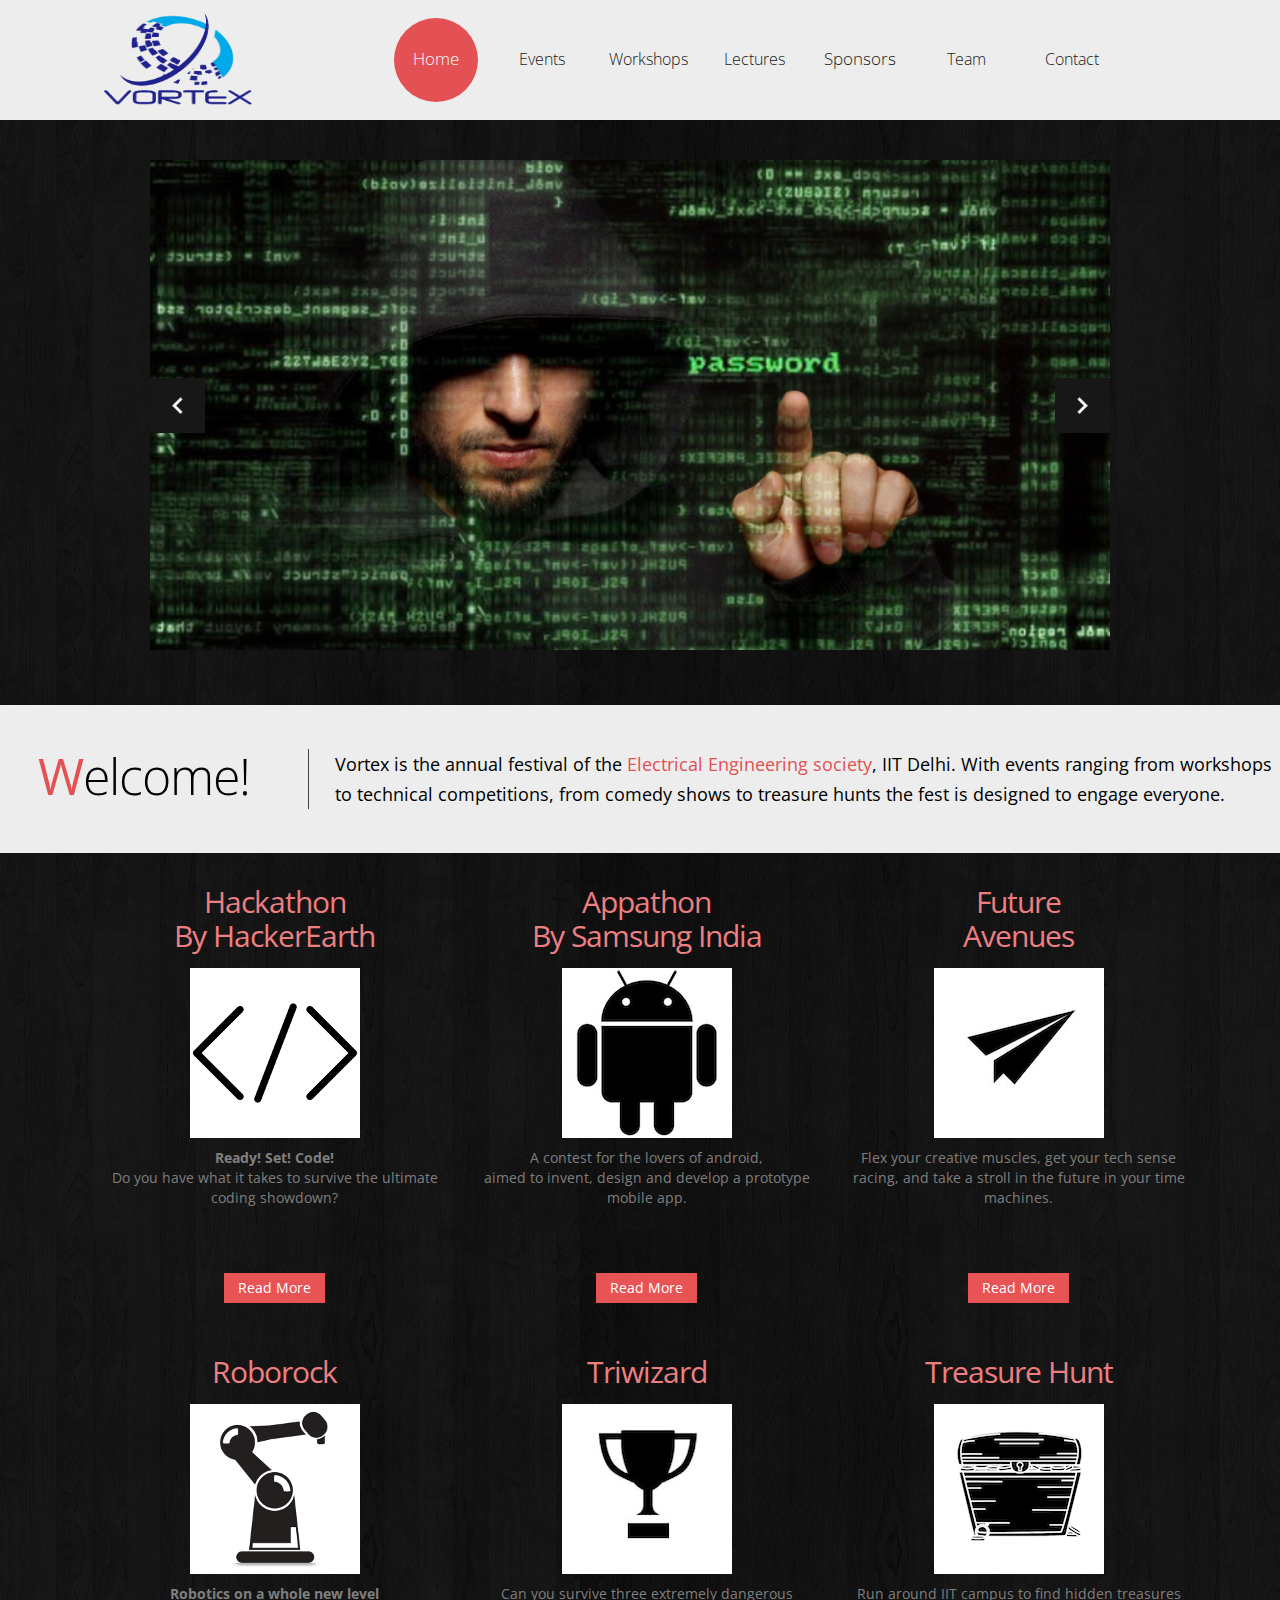
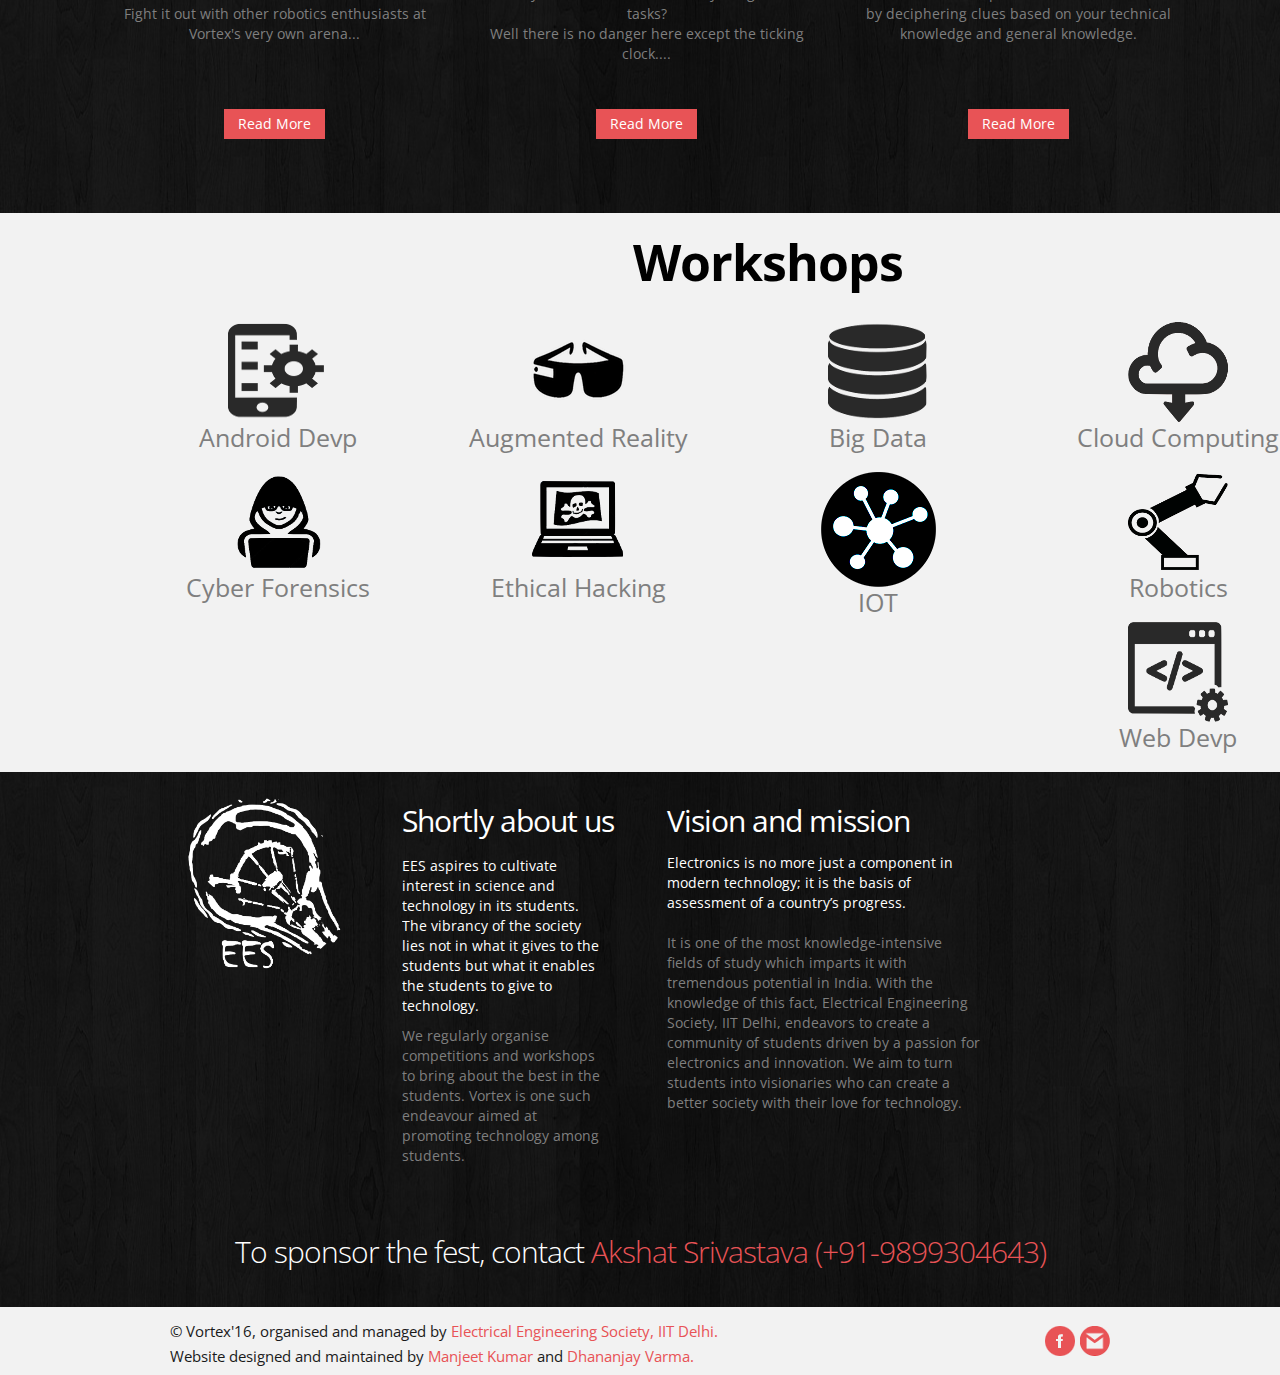
==== site/index.html @ 2714b1de "Update index.html" ====
<!DOCTYPE html>
<html lang="en">
	<head>
	<title>Home</title>
	<meta charset="utf-8">
	<link rel="icon" href="img/favicon.ico" type="image/x-icon">
	<link rel="shortcut icon" href="img/favicon.ico" type="image/x-icon" />
	<meta name="description" content="Your description">
	<meta name="keywords" content="Your keywords">
	<meta name="author" content="Your name">
	<link rel="stylesheet" href="css/bootstrap.css" type="text/css" media="screen">
	<link rel="stylesheet" href="css/responsive.css" type="text/css" media="screen">
	<link rel="stylesheet" href="css/style.css" type="text/css" media="screen">
	<link rel="stylesheet" href="css/touchTouch.css" type="text/css" media="screen">
	<link rel="stylesheet" href="css/kwicks-slider.css" type="text/css" media="screen">
  <script src="http://code.jquery.com/jquery-1.11.0.min.js" type="text/javascript" charset="utf-8"></script>
	<link href='http://fonts.googleapis.com/css?family=Open+Sans:400,300' rel='stylesheet' type='text/css'>
	<script type="text/javascript" src="js/jquery.js"></script>
    <script type="text/javascript" src="js/superfish.js"></script>
	<script type="text/javascript" src="js/jquery.flexslider-min.js"></script>
	<script type="text/javascript" src="js/jquery.kwicks-1.5.1.js"></script>
	<script type="text/javascript" src="js/jquery.easing.1.3.js"></script> 
	<script type="text/javascript" src="js/touchTouch.jquery.js"></script>
	<script type="text/javascript">if($(window).width()>1024){document.write("<"+"script src='js/jquery.preloader.js'></"+"script>");}	</script>
  <script>
    (function(i,s,o,g,r,a,m){i['GoogleAnalyticsObject']=r;i[r]=i[r]||function(){
    (i[r].q=i[r].q||[]).push(arguments)},i[r].l=1*new Date();a=s.createElement(o),
    m=s.getElementsByTagName(o)[0];a.async=1;a.src=g;m.parentNode.insertBefore(a,m)
    })(window,document,'script','//www.google-analytics.com/analytics.js','ga');
    ga('create', 'UA-75025735-1', 'auto');
    ga('send', 'pageview');
  </script>
	<script>
		 jQuery(window).load(function() {
		 $x = $(window).width();
	if($x > 1024)
	{
	jQuery("#content .row").preloader();    }

     jQuery('.magnifier').touchTouch();
    jQuery('.spinner').animate({'opacity':0},1000,'easeOutCubic',function (){jQuery(this).css('display','none')});
  		  });
function hover(element) {
    if(element.getAttribute('src')==='img/workshopLogo/augmented.png')
      element.setAttribute('src', 'img/workshopLogo/augmented1.png');
    else if(element.getAttribute('src')==='img/workshopLogo/bigdata.png')
    element.setAttribute('src', 'img/workshopLogo/bigdata1.png');
    else if(element.getAttribute('src')==='img/workshopLogo/cloud.png')
    element.setAttribute('src', 'img/workshopLogo/cloud1.png');
    else if(element.getAttribute('src')==='img/workshopLogo/cyber.png')
    element.setAttribute('src', 'img/workshopLogo/cyber1.png');
    else if(element.getAttribute('src')==='img/workshopLogo/hack.png')
    element.setAttribute('src', 'img/workshopLogo/hack1.png');
    else if(element.getAttribute('src')==='img/workshopLogo/iot.png')
    element.setAttribute('src', 'img/workshopLogo/iot1.png');
    else if(element.getAttribute('src')==='img/workshopLogo/robo.png')
    element.setAttribute('src', 'img/workshopLogo/robo1.png');
    else if(element.getAttribute('src')==='img/workshopLogo/android.png')
    element.setAttribute('src', 'img/workshopLogo/android1.png');
    else if(element.getAttribute('src')==='img/workshopLogo/webdevelp.png')
    element.setAttribute('src', 'img/workshopLogo/webdevelp1.png');
}
        function unhover(element) {
    if(element.getAttribute('src')==='img/workshopLogo/augmented1.png')
    element.setAttribute('src', 'img/workshopLogo/augmented.png');
    else if(element.getAttribute('src')==='img/workshopLogo/bigdata1.png')
    element.setAttribute('src', 'img/workshopLogo/bigdata.png');
    else if(element.getAttribute('src')==='img/workshopLogo/cloud1.png')
    element.setAttribute('src', 'img/workshopLogo/cloud.png');
    else if(element.getAttribute('src')==='img/workshopLogo/cyber1.png')
    element.setAttribute('src', 'img/workshopLogo/cyber.png');
    else if(element.getAttribute('src')==='img/workshopLogo/hack1.png')
    element.setAttribute('src', 'img/workshopLogo/hack.png');
    else if(element.getAttribute('src')==='img/workshopLogo/iot1.png')
    element.setAttribute('src', 'img/workshopLogo/iot.png');
    else if(element.getAttribute('src')==='img/workshopLogo/robo1.png')
    element.setAttribute('src', 'img/workshopLogo/robo.png');
    else if(element.getAttribute('src')==='img/workshopLogo/android1.png')
    element.setAttribute('src', 'img/workshopLogo/android.png');
    else if(element.getAttribute('src')==='img/workshopLogo/webdevelp1.png')
    element.setAttribute('src', 'img/workshopLogo/webdevelp.png');
}
	</script>

	<!--[if lt IE 8]>
  		<div style='text-align:center'><a href="http://www.microsoft.com/windows/internet-explorer/default.aspx?ocid=ie6_countdown_bannercode"><img src="http://www.theie6countdown.com/img/upgrade.jpg"border="0"alt=""/></a></div>
 	<![endif]-->
	<!--[if (gt IE 9)|!(IE)]><!-->
	<!--<![endif]-->
	<!--[if lt IE 9]>
    <script src="http://html5shim.googlecode.com/svn/trunk/html5.js"></script>
    <link rel="stylesheet" href="css/ie.css" type="text/css" media="screen">
    <link href='http://fonts.googleapis.com/css?family=Open+Sans:300' rel='stylesheet' type='text/css'>
    <link href='http://fonts.googleapis.com/css?family=Open+Sans:400' rel='stylesheet' type='text/css'>
  <![endif]-->
	</head>

    <div class="spinner"></div>
<!--============================== header =================================-->
<header class="headermain">
  <div class="container clearfix">
    <div class="row">
          <div class="span12">
        <div class="navbar navbar_">
            <div class="container">
            <h1 class="brand brand_"><a href="index.html"><img alt="" style="height:100px;width:150px;" src="img/logo.gif"> </a></h1>
            <a class="btn btn-navbar btn-navbar_" data-toggle="collapse" data-target=".nav-collapse_">Menu <span class="icon-bar"></span> </a>
            <div class="nav-collapse nav-collapse_ collapse">
              <ul class="nav sf-menu">
                <li class="active"><a href="index.html" style="font-size: 17px;" >Home</a></li>
                <li><a href="events.html" style="font-size: 16px;" >Events</a></li>
                <li><a href="workshop.html" style="font-size: 16px;" >Workshops </a></li>
                <li><a href="lectures.html" style="font-size: 16px;">Lectures</a></li>
                <li ><a href="sponsors.html" style="font-size: 17px;" >Sponsors</a></li>
                <li><a href="team.html" style="font-size: 16px;">Team</a></li>
                <li><a href="contact.html" style="font-size: 16px;">Contact</a></li>
              </ul>
            </div>
            </div>
        </div>
      </div>
    </div>
  </div>
</header>
<div class="bg-content">

  <div class="container">
    <div class="row">
      <div>
        <!--============================== slider =================================-->
        <div class="flexslider">
              <ul class="slides">
            <li> <img src="img/slide-4.jpg" alt="" > </li>
            <li> <img src="img/blueapp.jpg" alt=""> </li>
            <li> <img src="img/slide-3.jpg" alt="" > </li>
            <li> <img src="img/slide-1.jpg" alt="" > </li>
            <li> <img src="img/slide-2.jpg" alt="" > </li>
          </ul>
            </div>
        <span id="responsiveFlag"></span>
          
        </div></div></div>
        <div class="span12" style="margin-left: auto; width: 100%; background-color: #f2f2f2;">
            <div class="block-slogan">
              <h2 style="margin-left:3%">Welcome!</h2>
              <div >
            <p style="font-size: 18px;line-height: 30px;" class="noDecorationLink">Vortex is the annual festival of the <a target="_blank" href="http://ees.iitd.ac.in">Electrical Engineering society</a>, IIT Delhi. With events ranging from workshops to technical competitions, from comedy shows to treasure hunts the fest is designed to engage everyone.</p>
          </div>
            </div>
            
  </div>

      <!--============================== content =================================-->

    <div class="row-1" style="background: none;border: 0;">
      <div class="container containermod">
        <div class="row-fluidmod">
          <ul class="thumbnailmod">
            <li class="spa252">
              <div class="thumbnailmod">
                <div class="HChead"><h3 class="color-3">Hackathon <br> By HackerEarth</h3></div>
                <img class="img-responsive" src="img/page1-img3.jpg" alt="">
                <section class="homebtn3" ><div class="HCdata"> <strong>Ready! Set! Code!</strong>
                      <p>Do you have what it takes to survive the ultimate coding showdown?</p></div>
                      <div class="readmorebtn"><a href="events.html#code" class="btn btn-1">Read More</a></div> </section>
              </div>
            </li>

            <li class="spa252">
              <div class="thumbnailmod">
                <div class="HChead"><h3 class="title-1 extra color-3">Appathon <br> By Samsung India</h3></div>
                <img class="img-responsive" src="img/appathonico.jpg" alt="">
                <section class="homebtn4" ><div class="HCdata">
                      <p>A contest for the lovers of android, <br> aimed to invent, design and develop a prototype mobile app.  </p></div>
                      <div class="readmorebtn"><a href="events.html" class="btn btn-1">Read More</a></div> </section>
              </div>
            </li>

            <li class="spa252">
              <div class="thumbnailmod">
                <div class="HChead"><h3 class="title-1 extra color-3">Future <br> Avenues</h3></div>
                <img class="img-responsive" src="img/futureico.jpg" alt="">
                <section class="homebtn4" ><div class="HCdata">
                      <p>Flex your creative muscles, get your tech sense racing, and take a stroll in the future in your time machines.</p></div>
                      <div class="readmorebtn"><a href="events.html#future" class="btn btn-1">Read More</a></div> </section>
              </div>
            </li>
            <li class="spa252">
              <div class="thumbnailmod">
                <div class="HChead"><h3 class="title-1 extra color-3">Roborock</h3></div>
                <img class="img-responsive" src="img/page1-img4.jpg" alt="">
                <section class="homebtn4" ><div class="HCdata"> <strong>Robotics on a whole new level</strong>
                      <p>Fight it out with other robotics enthusiasts at Vortex's very own arena...</p></div>
                      <div class="readmorebtn"><a href="events.html#robo" class="btn btn-1">Read More</a></div> </section>
              </div>
            </li>
            <li class="spa252">
              <div class="thumbnailmod">
                <div class="HChead"><h3 class="title-1 extra color-3">Triwizard</h3></div>
                <img class="img-responsive" src="img/triwizico.jpeg" alt="">
                <section class="homebtn4" ><div class="HCdata">
                      <p>Can you survive three extremely dangerous tasks? <br> Well there is no danger here except the ticking clock....</p></div>
                      <div class="readmorebtn"><a href="events.html#triwizard" class="btn btn-1">Read More</a></div> </section>
              </div>
            </li>
            <li class="spa252">
              <div class="thumbnailmod">
                <div class="HChead"><h3 class="title-1 extra color-3">Treasure Hunt</h3></div>
                <img class="img-responsive" src="img/treasure.jpg" alt="">
                <section class="homebtn4" ><div class="HCdata">
                      <p>Run around IIT campus to find hidden treasures by deciphering clues based on your technical knowledge and general knowledge.</p></div>
                      <div class="readmorebtn"><a href="events.html#treasurehunt" class="btn btn-1">Read More</a></div> </section>
              </div>
            </li>
          </ul>
        </div>
      </div>
    </div><br><br>
    <div class="workshopRow" >
        <h3 id="homeWorkshop" style="text-align:center;"><a style="text-decoration: none;" href="workshop.html" target="_blank">Workshops</a></h3><br>
        <div class="logoworkshopfirst span4"><a href="workshop.html#android"><img src=img/workshopLogo/android.png alt="" onmouseover="hover(this);" onmouseout="unhover(this);"/></a><div><p><a href="workshops.html#android">Android Devp</a></p></div></div>

        <div class="span4"><a href="workshop.html#augmented"><img src=img/workshopLogo/augmented.png alt="" onmouseover="hover(this);" onmouseout="unhover(this);"/></a><div><p><a href="workshop.html#augmented"> Augmented Reality</a></p></div></div>
        <div class="span4"><a href="workshop.html#bigdata"><img src=img/workshopLogo/bigdata.png alt="" onmouseover="hover(this);" onmouseout="unhover(this);"/></a><div><p><a href="workshop.html#bigdata"> Big Data</a></p></div></div>
        <div class="span4"><a href="workshop.html#cloud"><img src=img/workshopLogo/cloud.png alt="" onmouseover="hover(this);" onmouseout="unhover(this);"/></a><div><p><a href="workshop.html#cloud">Cloud Computing</a></p></div></div>
        <div class="logoworkshopfirst span4"><a href="workshop.html#cyber"><img src=img/workshopLogo/cyber.png alt="" onmouseover="hover(this);" onmouseout="unhover(this);"/></a><div><p><a href="workshop.html#cyber">Cyber Forensics</a></p></div></div>
        <div class="span4"><a href="workshop.html#hack"><img src=img/workshopLogo/hack.png alt="" onmouseover="hover(this);" onmouseout="unhover(this);"/></a><div><p><a href="workshop.html#hack">Ethical Hacking</a></p></div></div>
        <div class="span4"><a href="workshop.html#iot"><img src=img/workshopLogo/iot.png alt="" onmouseover="hover(this);" onmouseout="unhover(this);"/></a><div><p><a href="workshop.html#iot">IOT</a></p></div></div>
        <div class="span4"><a href="workshop.html#robo"><img src=img/workshopLogo/robo.png alt="" onmouseover="hover(this);" onmouseout="unhover(this);"/></a><div><p><a href="workshop.html#robo">Robotics</a></p></div></div>
        <div class="span4"><a href="workshop.html#webdevelp"><img src=img/workshopLogo/webdevelp.png alt="" onmouseover="hover(this);" onmouseout="unhover(this);"/></a><div><p><a href="workshop.html#webdevelp">Web Devp</a></p></div></div>
    </div>
    <div class="container">
      <div class="row-fluid">
				<figure style="margin-top: 26px;" class="img-indent col-sm-2 col-xs-2 col-lg-2 col-md-2"><div><img src="img/page1-img5.png" alt="" /></div></figure>
				<article class="col-sm-3 col-xs-3 col-lg-3 col-md-3">
              <h3>Shortly about us</h3>
          <div class="wrapper">
            <div class="inner-1 overflow extra">
                  <div class="txt-1">EES aspires to cultivate interest in science and technology in its students. The vibrancy of the society lies not in what it gives to the students but what it enables the students to give to technology.</div>
                  We regularly organise competitions and workshops to bring about the best in the students. Vortex is one such endeavour aimed at promoting technology among students.
            </div>
          </div> 
        </article>
        <article class="col-sm-4 col-xs-4 col-lg-4 col-md-4 vision">
          <h3>Vision and mission</h3>
					<div><strong>Electronics is no more just a component in modern technology; it is the basis of assessment of a country’s progress.</strong></div>
					<br>
					<div>It is one of the most knowledge-intensive fields of study which imparts it with tremendous potential in India. With the knowledge of this fact, Electrical Engineering Society, IIT Delhi, endeavors to create a community of students driven by a passion for electronics and innovation. We aim to turn students into visionaries who can create a better society with their love for technology.</div>
        </article>
      </div>
    </div><br><br>
    <div class="contactUs">
          <h4 class="contacth">To sponsor the fest, contact <span class="color-2"> Akshat Srivastava (+91-9899304643)</span></h4>
      </div>
    <!--<a href="contact.html" style="text-decoration: none;" ><div class="partner btn-1"><p style="margin-top:10px;">Become a Partner</p></div></a>
    <br>-->
    <br>
  </div>
</div>

<!--============================== footer =================================-->
<footer class="footermain">
  <div class="container clearfix">
    <ul class="list-social pull-right">
        <li><a class="icon-1" href="https://www.facebook.com/vortex.iitd/?fref=ts" target="_blank"></a></li>
        <li><a class="icon-5" href="contact.html" target="_blank"></a></li>
      </ul>
    <div class="privacy pull-left" style="font-size: 15px; line-height: 25px;">&copy; Vortex'16, organised and managed by
    <a href="http://ees.iitd.ac.in/"> Electrical Engineering Society, IIT Delhi.</a><br>Website designed and maintained by
    <a href="https://www.facebook.com/manjeetkumar97">Manjeet Kumar</a> and <a href="https://www.facebook.com/dhananjay.varma.555">
    Dhananjay Varma.</a></div>
  </div>
</footer>
<script src="js/app.js" type="text/javascript" charset="utf-8"></script>
<script type="text/javascript" src="js/bootstrap.js"></script>
</body>
</html>
---- site/css/responsive.css ----
/*!
 * Bootstrap Responsive v2.1.1
 *
 * Copyright 2012 Twitter, Inc
 * Licensed under the Apache License v2.0
 * http://www.apache.org/licenses/LICENSE-2.0
 *
 * Designed and built with all the love in the world @twitter by @mdo and @fat.
 */
.clearfix {
  *zoom: 1;
}
.clearfix:before,
.clearfix:after {
  display: table;
  content: "";
  line-height: 0;
}
.clearfix:after {
  clear: both;
}
.hide-text {
  font: 0/0 a;
  color: transparent;
  text-shadow: none;
  background-color: transparent;
  border: 0;
}
.input-block-level {
  display: block;
  width: 100%;
  min-height: 30px;
  -webkit-box-sizing: border-box;
  -moz-box-sizing: border-box;
  box-sizing: border-box;
}
.hidden {
  display: none;
  visibility: hidden;
}
.visible-phone {
  display: none !important;
}
.visible-tablet {
  display: none !important;
}
.hidden-desktop {
  display: none !important;
}
.visible-desktop {
  display: inherit !important;
}
@media (min-width: 768px) and (max-width: 979px) {
  .hidden-desktop {
    display: inherit !important;
  }
  .visible-desktop {
    display: none !important ;
  }
  .visible-tablet {
    display: inherit !important;
  }
  .hidden-tablet {
    display: none !important;
  }
  .spa252 li {
    width: 30%;
    vertical-align: middle;
    margin-left: auto;
    margin-right: auto;
  } 
}
@media (max-width: 1300px) and (min-width: 979px) {
  .spa252 li {
    width: 17%;
    margin-left: 2%;
    vertical-align: middle;
    margin-left: auto;
    margin-right: auto;
  } 
}
@media (max-width: 767px) {
  .hidden-desktop {
    display: inherit !important;
  }
  .visible-desktop {
    display: none !important;
  }
  .visible-phone {
    display: inherit !important;
  }
  .hidden-phone {
    display: none !important;
  }
  .spa252 li {
    width: 60%;
    vertical-align: middle;
    margin-left: 20%;
    margin-right: 20%;
  } 
  .spa252 li img {
    width: 50%;
  }
}
@media (min-width: 1300px) {
  .row {
    margin-left: -30px;
    *zoom: 1;
  }
  .row:before,
  .row:after {
    display: table;
    content: "";
    line-height: 0;
  }
  .row:after {
    clear: both;
  }
  [class*="span"] {
    float: left;
    min-height: 1px;
    margin-left: 30px;
  }
  .container,
  .navbar-static-top .container,
  .navbar-fixed-top .container,
  .navbar-fixed-bottom .container {
    width: 1170px;
  }
  .span12 {
    width: 1170px;
  }
  .span11 {
    width: 1070px;
  }
  .span10 {
    width: 970px;
  }
  .span9 {
    width: 870px;
  }
  .span8 {
    width: 770px;
  }
  .span7 {
    width: 670px;
  }
  .span6 {
    width: 570px;
  }
  .span5 {
    width: 470px;
  }
  .span4 {
    width: 370px;
  }
  .span3 {
    width: 270px;
  }
  .span2 {
    width: 170px;
  }
  .span1 {
    width: 70px;
  }
  .offset12 {
    margin-left: 1230px;
  }
  .offset11 {
    margin-left: 1130px;
  }
  .offset10 {
    margin-left: 1030px;
  }
  .offset9 {
    margin-left: 930px;
  }
  .offset8 {
    margin-left: 830px;
  }
  .offset7 {
    margin-left: 730px;
  }
  .offset6 {
    margin-left: 630px;
  }
  .offset5 {
    margin-left: 530px;
  }
  .offset4 {
    margin-left: 430px;
  }
  .offset3 {
    margin-left: 330px;
  }
  .offset2 {
    margin-left: 230px;
  }
  .offset1 {
    margin-left: 130px;
  }
  .row-fluid {
    width: 100%;
    *zoom: 1;
  }
  .row-fluid:before,
  .row-fluid:after {
    display: table;
    content: "";
    line-height: 0;
  }
  .row-fluid:after {
    clear: both;
  }
  .row-fluid [class*="span"] {
    display: block;
    width: 100%;
    min-height: 30px;
    -webkit-box-sizing: border-box;
    -moz-box-sizing: border-box;
    box-sizing: border-box;
    float: left;
    margin-left: 2.564102564102564%;
    *margin-left: 2.5109110747408616%;
  }
  .row-fluid [class*="span"]:first-child {
    margin-left: 0;
  }
  .row-fluid .span12 {
    width: 100%;
    *width: 99.94680851063829%;
  }
  .row-fluid .span11 {
    width: 91.45299145299145%;
    *width: 91.39979996362974%;
  }
  .row-fluid .span10 {
    width: 82.90598290598291%;
    *width: 82.8527914166212%;
  }
  .row-fluid .span9 {
    width: 74.35897435897436%;
    *width: 74.30578286961265%;
  }
  .row-fluid .span8 {
    width: 65.81196581196582%;
    *width: 65.75877432260411%;
  }
  .row-fluid .span7 {
    width: 57.26495726495726%;
    *width: 57.21176577559556%;
  }
  .row-fluid .span6 {
    width: 48.717948717948715%;
    *width: 48.664757228587014%;
  }
  .row-fluid .span5 {
    width: 40.17094017094017%;
    *width: 40.11774868157847%;
  }
  .row-fluid .span4 {
    width: 31.623931623931625%;
    *width: 31.570740134569924%;
  }
  .row-fluid .spanctm {
    width: 47.623931623931625%;
    *width: 47.570740134569924%;
    margin-left: 0;
  }
  .row-fluid .span3 {
    width: 23.076923076923076%;
    *width: 23.023731587561375%;
  }
  .spa252 li {
    width: 17%;
  }
  .row-fluid .span1 {
    width: 5.982905982905983%;
    *width: 5.929714493544281%;
  }
  .row-fluid .offset12 {
    margin-left: 105.12820512820512%;
    *margin-left: 105.02182214948171%;
  }
  .row-fluid .offset12:first-child {
    margin-left: 102.56410256410257%;
    *margin-left: 102.45771958537915%;
  }
  .row-fluid .offset11 {
    margin-left: 96.58119658119658%;
    *margin-left: 96.47481360247316%;
  }
  .row-fluid .offset11:first-child {
    margin-left: 94.01709401709402%;
    *margin-left: 93.91071103837061%;
  }
  .row-fluid .offset10 {
    margin-left: 88.03418803418803%;
    *margin-left: 87.92780505546462%;
  }
  .row-fluid .offset10:first-child {
    margin-left: 85.47008547008548%;
    *margin-left: 85.36370249136206%;
  }
  .row-fluid .offset9 {
    margin-left: 79.48717948717949%;
    *margin-left: 79.38079650845607%;
  }
  .row-fluid .offset9:first-child {
    margin-left: 76.92307692307693%;
    *margin-left: 76.81669394435351%;
  }
  .row-fluid .offset8 {
    margin-left: 70.94017094017094%;
    *margin-left: 70.83378796144752%;
  }
  .row-fluid .offset8:first-child {
    margin-left: 68.37606837606839%;
    *margin-left: 68.26968539734497%;
  }
  .row-fluid .offset7 {
    margin-left: 62.393162393162385%;
    *margin-left: 62.28677941443899%;
  }
  .row-fluid .offset7:first-child {
    margin-left: 59.82905982905982%;
    *margin-left: 59.72267685033642%;
  }
  .row-fluid .offset6 {
    margin-left: 53.84615384615384%;
    *margin-left: 53.739770867430444%;
  }
  .row-fluid .offset6:first-child {
    margin-left: 51.28205128205128%;
    *margin-left: 51.175668303327875%;
  }
  .row-fluid .offset5 {
    margin-left: 45.299145299145294%;
    *margin-left: 45.1927623204219%;
  }
  .row-fluid .offset5:first-child {
    margin-left: 42.73504273504273%;
    *margin-left: 42.62865975631933%;
  }
  .row-fluid .offset4 {
    margin-left: 36.75213675213675%;
    *margin-left: 36.645753773413354%;
  }
  .row-fluid .offset4:first-child {
    margin-left: 34.18803418803419%;
    *margin-left: 34.081651209310785%;
  }
  .row-fluid .offset3 {
    margin-left: 28.205128205128204%;
    *margin-left: 28.0987452264048%;
  }
  .row-fluid .offset3:first-child {
    margin-left: 25.641025641025642%;
    *margin-left: 25.53464266230224%;
  }
  .row-fluid .offset2 {
    margin-left: 19.65811965811966%;
    *margin-left: 19.551736679396256%;
  }
  .row-fluid .offset2:first-child {
    margin-left: 17.094017094017093%;
    *margin-left: 16.98763411529369%;
  }
  .row-fluid .offset1 {
    margin-left: 11.11111111111111%;
    *margin-left: 11.004728132387708%;
  }
  input,
  textarea,
  .uneditable-input {
    margin-left: 0;
  }
  .controls-row [class*="span"] + [class*="span"] {
    margin-left: 30px;
  }
  input.span12, textarea.span12, .uneditable-input.span12 {
    width: 1156px;
  }
  input.span11, textarea.span11, .uneditable-input.span11 {
    width: 1056px;
  }
  input.span10, textarea.span10, .uneditable-input.span10 {
    width: 956px;
  }
  input.span9, textarea.span9, .uneditable-input.span9 {
    width: 856px;
  }
  input.span8, textarea.span8, .uneditable-input.span8 {
    width: 756px;
  }
  input.span7, textarea.span7, .uneditable-input.span7 {
    width: 656px;
  }
  input.span6, textarea.span6, .uneditable-input.span6 {
    width: 556px;
  }
  input.span5, textarea.span5, .uneditable-input.span5 {
    width: 456px;
  }
  input.span4, textarea.span4, .uneditable-input.span4 {
    width: 356px;
  }
  input.span3, textarea.span3, .uneditable-input.span3 {
    width: 256px;
  }
  input.span2, textarea.span2, .uneditable-input.span2 {
    width: 156px;
  }
  input.span1, textarea.span1, .uneditable-input.span1 {
    width: 56px;
  }
  .thumbnails {
    margin-left: -30px;
  }
  .thumbnails > li {
    margin-left: 30px;
  }
  .row-fluid .thumbnails {
    margin-left: 0;
  }
}
@media (min-width: 768px) and (max-width: 979px) {
  .row {
    margin-left: -20px;
    *zoom: 1;
  }
  .row:before,
  .row:after {
    display: table;
    content: "";
    line-height: 0;
  }
  .row:after {
    clear: both;
  }
  [class*="span"] {
    float: left;
    min-height: 1px;
    margin-left: 20px;
  }
  .container,
  .navbar-static-top .container,
  .navbar-fixed-top .container,
  .navbar-fixed-bottom .container {
    width: 724px;
  }
  .span12 {
    width: 724px;
  }
  .span11 {
    width: 662px;
  }
  .span10 {
    width: 600px;
  }
  .span9 {
    width: 538px;
  }
  .span8 {
    width: 476px;
  }
  .span7 {
    width: 414px;
  }
  .span6 {
    width: 352px;
  }
  .span5 {
    width: 290px;
  }
  .span4 {
    width: 228px;
  }
  .span3 {
    width: 166px;
  }
  .span2 {
    width: 104px;
  }
  .span1 {
    width: 42px;
  }
  .offset12 {
    margin-left: 764px;
  }
  .offset11 {
    margin-left: 702px;
  }
  .offset10 {
    margin-left: 640px;
  }
  .offset9 {
    margin-left: 578px;
  }
  .offset8 {
    margin-left: 516px;
  }
  .offset7 {
    margin-left: 454px;
  }
  .offset6 {
    margin-left: 392px;
  }
  .offset5 {
    margin-left: 330px;
  }
  .offset4 {
    margin-left: 268px;
  }
  .offset3 {
    margin-left: 206px;
  }
  .offset2 {
    margin-left: 144px;
  }
  .offset1 {
    margin-left: 82px;
  }
  .row-fluid {
    width: 100%;
    *zoom: 1;
  }
  .row-fluid:before,
  .row-fluid:after {
    display: table;
    content: "";
    line-height: 0;
  }
  .row-fluid:after {
    clear: both;
  }
  .row-fluid [class*="span"] {
    display: block;
    width: 100%;
    min-height: 30px;
    -webkit-box-sizing: border-box;
    -moz-box-sizing: border-box;
    box-sizing: border-box;
    float: left;
    margin-left: 2.7624309392265194%;
    *margin-left: 2.709239449864817%;
  }
  .row-fluid [class*="span"]:first-child {
    margin-left: 0;
  }
  .row-fluid .span12 {
    width: 100%;
    *width: 99.94680851063829%;
  }
  .row-fluid .span11 {
    width: 91.43646408839778%;
    *width: 91.38327259903607%;
  }
  .row-fluid .span10 {
    width: 82.87292817679558%;
    *width: 82.81973668743387%;
  }
  .row-fluid .span9 {
    width: 74.30939226519336%;
    *width: 74.25620077583166%;
  }
  .row-fluid .span8 {
    width: 65.74585635359116%;
    *width: 65.69266486422945%;
  }
  .row-fluid .span7 {
    width: 57.18232044198895%;
    *width: 57.12912895262725%;
  }
  .row-fluid .span6 {
    width: 48.61878453038674%;
    *width: 48.56559304102504%;
  }
  .row-fluid .span5 {
    width: 40.05524861878453%;
    *width: 40.00205712942283%;
  }
  .row-fluid .span4 {
    width: 31.491712707182323%;
    *width: 31.43852121782062%;
  }
  .row-fluid .span3 {
    width: 22.92817679558011%;
    *width: 22.87498530621841%;
  }
  .row-fluid .span2 {
    width: 14.3646408839779%;
    *width: 14.311449394616199%;
  }
  .row-fluid .span1 {
    width: 5.801104972375691%;
    *width: 5.747913483013988%;
  }
  .row-fluid .offset12 {
    margin-left: 105.52486187845304%;
    *margin-left: 105.41847889972962%;
  }
  .row-fluid .offset12:first-child {
    margin-left: 102.76243093922652%;
    *margin-left: 102.6560479605031%;
  }
  .row-fluid .offset11 {
    margin-left: 96.96132596685082%;
    *margin-left: 96.8549429881274%;
  }
  .row-fluid .offset11:first-child {
    margin-left: 94.1988950276243%;
    *margin-left: 94.09251204890088%;
  }
  .row-fluid .offset10 {
    margin-left: 88.39779005524862%;
    *margin-left: 88.2914070765252%;
  }
  .row-fluid .offset10:first-child {
    margin-left: 85.6353591160221%;
    *margin-left: 85.52897613729868%;
  }
  .row-fluid .offset9 {
    margin-left: 79.8342541436464%;
    *margin-left: 79.72787116492299%;
  }
  .row-fluid .offset9:first-child {
    margin-left: 77.07182320441988%;
    *margin-left: 76.96544022569647%;
  }
  .row-fluid .offset8 {
    margin-left: 71.2707182320442%;
    *margin-left: 71.16433525332078%;
  }
  .row-fluid .offset8:first-child {
    margin-left: 68.50828729281768%;
    *margin-left: 68.40190431409426%;
  }
  .row-fluid .offset7 {
    margin-left: 62.70718232044199%;
    *margin-left: 62.600799341718584%;
  }
  .row-fluid .offset7:first-child {
    margin-left: 59.94475138121547%;
    *margin-left: 59.838368402492065%;
  }
  .row-fluid .offset6 {
    margin-left: 54.14364640883978%;
    *margin-left: 54.037263430116376%;
  }
  .row-fluid .offset6:first-child {
    margin-left: 51.38121546961326%;
    *margin-left: 51.27483249088986%;
  }
  .row-fluid .offset5 {
    margin-left: 45.58011049723757%;
    *margin-left: 45.47372751851417%;
  }
  .row-fluid .offset5:first-child {
    margin-left: 42.81767955801105%;
    *margin-left: 42.71129657928765%;
  }
  .row-fluid .offset4 {
    margin-left: 37.01657458563536%;
    *margin-left: 36.91019160691196%;
  }
  .row-fluid .offset4:first-child {
    margin-left: 34.25414364640884%;
    *margin-left: 34.14776066768544%;
  }
  .row-fluid .offset3 {
    margin-left: 28.45303867403315%;
    *margin-left: 28.346655695309746%;
  }
  .row-fluid .offset3:first-child {
    margin-left: 25.69060773480663%;
    *margin-left: 25.584224756083227%;
  }
  .row-fluid .offset2 {
    margin-left: 19.88950276243094%;
    *margin-left: 19.783119783707537%;
  }
  .row-fluid .offset2:first-child {
    margin-left: 17.12707182320442%;
    *margin-left: 17.02068884448102%;
  }
  .row-fluid .offset1 {
    margin-left: 11.32596685082873%;
    *margin-left: 11.219583872105325%;
  }
  .row-fluid .offset1:first-child {
    margin-left: 8.56353591160221%;
    *margin-left: 8.457152932878806%;
  }
  input,
  textarea,
  .uneditable-input {
    margin-left: 0;
  }
  .controls-row [class*="span"] + [class*="span"] {
    margin-left: 20px;
  }
  input.span12, textarea.span12, .uneditable-input.span12 {
    width: 710px;
  }
  input.span11, textarea.span11, .uneditable-input.span11 {
    width: 648px;
  }
  input.span10, textarea.span10, .uneditable-input.span10 {
    width: 586px;
  }
  input.span9, textarea.span9, .uneditable-input.span9 {
    width: 524px;
  }
  input.span8, textarea.span8, .uneditable-input.span8 {
    width: 462px;
  }
  input.span7, textarea.span7, .uneditable-input.span7 {
    width: 400px;
  }
  input.span6, textarea.span6, .uneditable-input.span6 {
    width: 338px;
  }
  input.span5, textarea.span5, .uneditable-input.span5 {
    width: 276px;
  }
  input.span4, textarea.span4, .uneditable-input.span4 {
    width: 214px;
  }
  input.span3, textarea.span3, .uneditable-input.span3 {
    width: 152px;
  }
  input.span2, textarea.span2, .uneditable-input.span2 {
    width: 90px;
  }
  input.span1, textarea.span1, .uneditable-input.span1 {
    width: 28px;
  }
}
@media (max-width: 767px) {
  body {
    padding-left: 20px;
    padding-right: 20px;
  }
  .navbar-fixed-top,
  .navbar-fixed-bottom,
  .navbar-static-top {
    margin-left: -20px;
    margin-right: -20px;
  }
  .container-fluid {
    padding: 0;
  }
  .dl-horizontal dt {
    float: none;
    clear: none;
    width: auto;
    text-align: left;
  }
  .dl-horizontal dd {
    margin-left: 0;
  }
  .container {
    width: auto;
  }
  .row-fluid {
    width: 100%;
  }
  .row,
  .thumbnails {
    margin-left: 0;
  }
  .thumbnails > li {
    float: none;
    margin-left: 0;
  }
  [class*="span"],
  .row-fluid [class*="span"] {
    float: none;
    display: block;
    width: 100%;
    margin-left: 0;
    -webkit-box-sizing: border-box;
    -moz-box-sizing: border-box;
    box-sizing: border-box;
  }
  .span12,
  .row-fluid .span12 {
    width: 100%;
    -webkit-box-sizing: border-box;
    -moz-box-sizing: border-box;
    box-sizing: border-box;
  }
  .input-large,
  .input-xlarge,
  .input-xxlarge,
  input[class*="span"],
  select[class*="span"],
  textarea[class*="span"],
  .uneditable-input {
    display: block;
    width: 100%;
    min-height: 30px;
    -webkit-box-sizing: border-box;
    -moz-box-sizing: border-box;
    box-sizing: border-box;
  }
  .input-prepend input,
  .input-append input,
  .input-prepend input[class*="span"],
  .input-append input[class*="span"] {
    display: inline-block;
    width: auto;
  }
  .controls-row [class*="span"] + [class*="span"] {
    margin-left: 0;
  }
  .modal {
    position: fixed;
    top: 20px;
    left: 20px;
    right: 20px;
    width: auto;
    margin: 0;
  }
  .modal.fade.in {
    top: auto;
  }
}
@media (max-width: 480px) {
  .nav-collapse {
    -webkit-transform: translate3d(0, 0, 0);
  }
  .page-header h1 small {
    display: block;
    line-height: 20px;
  }
  input[type="checkbox"],
  input[type="radio"] {
    border: 1px solid #ccc;
  }
  .form-horizontal .control-label {
    float: none;
    width: auto;
    padding-top: 0;
    text-align: left;
  }
  .form-horizontal .controls {
    margin-left: 0;
  }
  .form-horizontal .control-list {
    padding-top: 0;
  }
  .form-horizontal .form-actions {
    padding-left: 10px;
    padding-right: 10px;
  }
  .modal {
    top: 10px;
    left: 10px;
    right: 10px;
  }
  .modal-header .close {
    padding: 10px;
    margin: -10px;
  }
  .carousel-caption {
    position: static;
  }
}
@media (max-width: 979px) {
  body {
    padding-top: 0;
  }
  .navbar-fixed-top,
  .navbar-fixed-bottom {
    position: static;
  }
  .navbar-fixed-top {
    margin-bottom: 20px;
  }
  .navbar-fixed-bottom {
    margin-top: 20px;
  }
  .navbar-fixed-top .navbar-inner,
  .navbar-fixed-bottom .navbar-inner {
    padding: 5px;
  }
  .navbar .container {
    width: auto;
    padding: 0;
  }
  .navbar .brand {
    padding-left: 10px;
    padding-right: 10px;
    margin: 0 0 0 -5px;
  }
  .nav-collapse {
    clear: both;
  }
  .nav-collapse .nav {
    float: none;
    margin: 0 0 10px;
  }
  .nav-collapse .nav > li {
    float: none;
  }
  .nav-collapse .nav > li > a {
    margin-bottom: 2px;
  }
  .nav-collapse .nav > .divider-vertical {
    display: none;
  }
  .nav-collapse .nav .nav-header {
    color: #777777;
    text-shadow: none;
  }
  .nav-collapse .nav > li > a,
  .nav-collapse .dropdown-menu a {
    padding: 9px 15px;
    font-weight: bold;
    color: #777777;
    -webkit-border-radius: 3px;
    -moz-border-radius: 3px;
    border-radius: 3px;
  }
  .nav-collapse .btn {
    padding: 4px 10px 4px;
    font-weight: normal;
    -webkit-border-radius: 4px;
    -moz-border-radius: 4px;
    border-radius: 4px;
  }
  .nav-collapse .dropdown-menu li + li a {
    margin-bottom: 2px;
  }
  .nav-collapse .nav > li > a:hover,
  .nav-collapse .dropdown-menu a:hover {
    background-color: #f2f2f2;
  }
  .navbar-inverse .nav-collapse .nav > li > a:hover,
  .navbar-inverse .nav-collapse .dropdown-menu a:hover {
    background-color: #111111;
  }
  .nav-collapse.in .btn-group {
    margin-top: 5px;
    padding: 0;
  }
  .nav-collapse .dropdown-menu {
    position: static;
    top: auto;
    left: auto;
    float: none;
    display: block;
    max-width: none;
    margin: 0 15px;
    padding: 0;
    background-color: transparent;
    border: none;
    -webkit-border-radius: 0;
    -moz-border-radius: 0;
    border-radius: 0;
    -webkit-box-shadow: none;
    -moz-box-shadow: none;
    box-shadow: none;
  }
  .nav-collapse .dropdown-menu:before,
  .nav-collapse .dropdown-menu:after {
    display: none;
  }
  .nav-collapse .dropdown-menu .divider {
    display: none;
  }
  .nav-collapse .nav > li > .dropdown-menu:before,
  .nav-collapse .nav > li > .dropdown-menu:after {
    display: none;
  }
  .nav-collapse .navbar-form,
  .nav-collapse .navbar-search {
    float: none;
    padding: 10px 15px;
    margin: 10px 0;
    border-top: 1px solid #f2f2f2;
    border-bottom: 1px solid #f2f2f2;
    -webkit-box-shadow: inset 0 1px 0 rgba(255, 255, 255, 0.1), 0 1px 0 rgba(255, 255, 255, 0.1);
    -moz-box-shadow: inset 0 1px 0 rgba(255, 255, 255, 0.1), 0 1px 0 rgba(255, 255, 255, 0.1);
    box-shadow: inset 0 1px 0 rgba(255, 255, 255, 0.1), 0 1px 0 rgba(255, 255, 255, 0.1);
  }
  .navbar-inverse .nav-collapse .navbar-form,
  .navbar-inverse .nav-collapse .navbar-search {
    border-top-color: #111111;
    border-bottom-color: #111111;
  }
  .navbar .nav-collapse .nav.pull-right {
    float: none;
    margin-left: 0;
  }
  .nav-collapse,
  .nav-collapse.collapse {
    overflow: hidden;
    height: 0;
  }
  .navbar .btn-navbar {
    display: block;
  }
  .navbar-static .navbar-inner {
    padding-left: 10px;
    padding-right: 10px;
  }
}
@media (min-width: 980px) {
  .nav-collapse.collapse {
    height: auto !important;
    overflow: visible !important;
  }
}
---- site/css/style.css ----
@import url(http://fonts.googleapis.com/css?family=Dorsa);
  @charset "utf-8";
  /* CSS Document */
  a[href^="tel:"] {
    color: inherit;
    text-decoration: none;
  }
  .color-1 {
    color: #efedef;
  }
  .color-2 {
    color: #E85356;
  }
  .color-3 {
    color: #ED7F81;
  }
  .img-indent {
    margin: 0px 30px 0 0;
    float: left;
  }
  .img-indent1 {
    margin: 1px 29px 16px 0;
    float: left;
  }
  .wrapper {
    width: 100%;
    overflow: hidden;
  }
  .center {
    text-align: center;
  }
  .spinner {
    position: fixed;
    left: 0px;
    top: 0px;
    width: 100%;
    height: 100%;
    z-index: 9999;
    background: url(../img/spinner.gif) 50% 50% no-repeat #000000;
  }
  .preloader {
    background: url(../img/loader.gif) center center no-repeat;
  }
  .clear {
    clear: both;
    line-height: 0;
    font-size: 0;
    overflow: hidden;
    height: 0;
    width: 100%;
  }
  .m-top {
    margin-top: -7px;
  }
  .overflow.extra {
    overflow: visible;
  }
  .left-0 {
    margin-left: 0 !important;
  }
  .overflow {
    overflow: hidden;
  }
  .inner-1 {
    padding-right: 30px;
  }
  /*------ header ------- */
  header {
    padding: 10px 0 10px;
    z-index: 50;
  }
  /* navbar */
  .navbar_ {
    margin: 0%;
    margin-left:-7%;
    position:relative;
    margin-right:-7%;
  }
  .navbar_ .navbar-inner_ {
    padding: 0;
    margin: 0;
    border: none;
    min-height: inherit;
    filter: progid:DXImageTransform.Microsoft.gradient(enabled = false);
  }
  /*nav*/
  .navbar_ .container {
    position: relative;
  }
  .nav-collapse_ {
    margin-top: 8px;
    padding: 0;
    z-index: 10;
    margin-left:25%;
  }
  .nav-collapse_ .nav li {
    margin-left: -50%;
    padding: 0;
    position: relative;
    zoom: 1;
  }
  .nav-collapse_ .nav > li {
    -webkit-box-shadow: none;
    -moz-box-shadow: none;
    box-shadow: none;
    background: none;
    margin-left: 22px;
  }
  .nav-collapse_ .nav li a {
    text-shadow: none;
    text-decoration: none;
    -webkit-transition: all 0.3s ease-in-out;
    -moz-transition: all 0.3s ease-in-out;
    -o-transition: all 0.3s ease-in-out;
    transition: all 0.3s ease-in-out;
    -webkit-box-shadow: none;
    -moz-box-shadow: none;
    box-shadow: none;
    text-transform: none;
    font-family: 'Open Sans', sans-serif;
    font-size: 20px;
    line-height: 22px;
    text-align: center;
    font-weight: 300;
    color: #1a1a1a;
  }
  .nav-collapse_ .nav > li > a {
    margin: 0;
    padding: 30px 0 32px;
    display: block;
    background: none;
    position: relative;
    z-index: 20;
    width: 84px;
    -webkit-border-radius: 44px;
    -moz-border-radius: 44px;
    border-radius: 44px;
  }
  .nav-collapse_ .nav > li > a .sf-sub-indicator {
    position: absolute;
    width: 9px;
    height: 6px;
    background: url(../img/indicator1.png) no-repeat 0 0;
    left: 50%;
    bottom: 21px;
    margin-left: -5px;
    -webkit-box-shadow: none;
    -moz-box-shadow: none;
    box-shadow: none;
    -webkit-border-radius: none;
    -moz-border-radius: none;
    border-radius: none;
  }
  .nav-collapse_ .nav > li.sfHover > a,
  .nav-collapse_ .nav > li.sfHover > a:hover,
  .nav-collapse_ .nav > li > a:hover,
  .nav-collapse_ .nav > li.active > a,
  .nav-collapse_ .nav > li.active > a:hover {
    background: #e85356;
    color: #ffffff;
    -webkit-box-shadow: none;
    -moz-box-shadow: none;
    box-shadow: none;
  }
  .nav-collapse_ .nav > li.sfHover > a .sf-sub-indicator,
  .nav-collapse_ .nav > li.active > a .sf-sub-indicator {
    background-position: 0 bottom;
  }
  .sub-menu > a {
    position: relative;
  }
  .nav-collapse_ .nav ul {
    position: absolute;
    display: none;
    width: 120px;
    left: -18px;
    top: 115px;
    list-style: none;
    zoom: 1;
    z-index: 9;
    background: #ffffff;
    padding: 12px 0;
    margin: 0;
  }
  .nav-collapse_ .nav ul li {
    text-align: center;
  }
  .nav-collapse_ .nav ul li a {
    padding: 4px 0;
    display: block;
    background: none;
  }
  .nav-collapse_ .nav > li > ul li > a:hover,
  .nav-collapse_ .nav > li > ul li.sfHover > a {
    text-decoration: none;
    color: #ffffff;
    background: #e85356;
  }
  .nav-collapse_ .nav ul .sf-sub-indicator {
    display: none;
  }
  .nav-collapse_ .nav ul ul li a {
    color: #ffffff;
  }
  .nav-collapse_ .nav li ul ul li a:hover {
    text-decoration: none;
    color: #000000;
  }
  /*------ logo ------- */
  .navbar_ .brand_ {
    display: block;
    float: left;
    font-size: 0;
    line-height: 0;
    padding: 0px 0 0 0px;
    margin-left: 0px;
  }
  .navbar_ .brand1_ {
    display: block;
    float: right;
    font-size: 0;
    line-height: 0;
    padding: 0px 0 0 0px;
    margin-left: 0px;
  }
  .navbar_ .brand_ h1 {
    font-size: 0;
    line-height: 0;
  }
  .navbar_ .brand1_ h1 {
    font-size: 0;
    line-height: 0;
  }
  /*------ h1, h2, h3, h4, h5, h6 ------- */
  h1,
  h2,
  h3,
  h4,
  h5,
  h6 {
    text-transform: none;
    color: #ffffff;
    font-family: 'Open Sans', sans-serif;
    font-weight: 300;
    letter-spacing: -1px;
  }
  h1 {
    font-size: 70px;
    line-height: 74px;
  }
  header h1 {
    padding: 0;
    margin: 0;
  }
  h2 {
    font-size: 50px;
    line-height: 52px;
  }
  .spsorTitle {
    text-align: center;
    margin-top: 50px;
    margin-bottom: 50px;
  }
  
  h3 {
    font-size: 30px;
    line-height: 34px;
    margin: 32px 0 15px;
    font-weight: normal;
  }
  .content-extra h3 {
    margin: 42px 0 25px;
  }
  h4 {
    font-size: 48px;
    line-height: 50px;
    margin: 21px 0 20px;
  }
  h5 {
    font-size: 18px;
    color: #939393;
    font-weight: 600;
    letter-spacing: -1px;
  }
  p {
    padding-bottom: 20px;
    margin: 0;
  }
  /*--- header end ------*/
  /*------ content ------- */
  #content {
    position: relative;
    padding: 0 0 40px;
  }
  .bg-content {
    background: url(../img/bg-content.jpg) 50% 50%;
  }
  .block-slogan {
    overflow: hidden;
    padding-bottom: 44px;
      margin-top: 44px;
  }
  .block-slogan h2:first-letter {
    color: #e85356;
    font-weight: normal;
  }
  .block-slogan h2 {
    float: left;
    margin: 0;
    padding-right: 58px;
    line-height: 54px;
    color: #000;
  }
  .block-slogan p {
    border-left: 1px solid #454545;
    padding: 0 0 0 26px;
    color: #000;
  }
  .block-slogan div {
    overflow: hidden;
  }
  .row-1 {
    background: #000000;
    border-top: 1px solid #2d2d2d;
    border-bottom: 1px solid #2d2d2d;
    padding-bottom: 14px;
  }
  .ic {
    border:0;
    float:right;
    background:#fff;
    color:#f00;
    width:50%;
    line-height:10px;
    font-size:10px;
    margin:-220% 0 0 0;
    overflow:hidden;
    padding:0
  }
  /*------ thumbnails-1 ------- */
  .thumbnails-1 {
    margin: 0;
    list-style: outside none;
  }
  .thumbnails-1 > li {
    margin-bottom: 40px;
  }
  .thumbnails-1 .thumbnail-1 {
    border: none;
    -webkit-border-radius: 0;
    -moz-border-radius: 0;
    border-radius: 0;
    -webkit-box-shadow: none;
    -moz-box-shadow: none;
    box-shadow: none;
    padding: 0;
    line-height: 20px;
  }
  .thumbnails-1 .thumbnail-1 section {
    padding-top: 25px;
  }
  .thumbnails-1 .thumbnail-1 section strong {
    color: #ffffff;
    font-weight: normal;
  }
  .vision strong {
    color: #ffffff;
    font-weight: normal;
  }
  .border-horiz {
    background: url(../img/border-horiz.gif) repeat-x 0 0;
    height: 2px;
    margin: 16px 0 0;
  }
  .border-horiz.extra {
    margin-bottom: 10px;
  }
  .txt-1 {
    color: #ffffff;
    padding: 3px 0 10px;
  }
  /*------ list-services ------- */
  .list-services .thumbnail-1 {
    background: #000000;
    height:510px;
    padding: 10px;
  }
  .list-services a {
    margin-bottom: 10px;
    display: inline-block;
  }
  .list-services p {
    padding-bottom: 20px;
  }
  .list-services li {
    margin-bottom: 30px;
  }
  .quote-1 {
    border: medium none;
    color: #7f7f7f;
    display: block;
    margin: 0;
    padding: 0;
    position: relative;
  }
  .badge {
    font-size: 41px;
    line-height: 44px;
    width: 67px;
    text-shadow: 1px 1px #e8eaea;
    text-align: center;
    -webkit-border-radius: 36px;
    -moz-border-radius: 36px;
    border-radius: 36px;
    background: #d1cfd0;
    -webkit-box-shadow: 1px 1px #dddcde;
    -moz-box-shadow: 1px 1px #dddcde;
    box-shadow: 1px 1px #dddcde;
    float: left;
    margin-right: 18px;
    color: #1a1a1a;
    padding: 11px 0;
    border-right: 1px solid #eaedee;
    border-bottom: 1px solid #eaedee;
  }
  /*------ lists ------- */
  /*------ list ------- */
  .list.extra {
    width: 100%;
    margin: 0;
    float: none;
    padding-top: 5px;
  }
  .list.extra2 {
    width: 170px;
    padding-top: 5px;
  }
  .list-pad {
    padding-right: 28px;
  }
  .list {
    list-style: none outside;
    padding-top: 14px;
    float: left;
    width: 106px;
    margin: 0;
  }
  .list li {
    background: url(../img/marker-1.png) no-repeat 0 7px;
    padding-left: 10px;
    padding-bottom: 10px;
  }
  .list li.last {
    padding-bottom: 0;
  }
  .list.extra1 a,
  .list.extra2 a {
    color: #7f7f7f;
  }
  .list.extra1 a:hover,
  .list.extra2 a:hover {
    color: #e85356;
  }
  .list li a {
    color: #e85356;
    display: inline-block;
  }
  .list li a:hover {
    text-decoration: none;
    color: #ffffff;
  }
  /*----------- list-photo--------------*/
  .list-photo {
    list-style: none outside;
    margin: 0;
    overflow: hidden;
    margin-left: -30px;
  }
  .list-photo li {
    float: left;
    margin: 0 0 30px 30px;
  }
  /*----------- .portfolio --------------*/
  
  .portfolio {
    list-style: none outside;
    margin: 0;
  }
  .portfolio li {
    float: left;
    margin: 0 0 70px 120px;
  }
  .magnifier {
    opacity: 1;
    position: relative;
    height: auto;
    display: block;
    -webkit-transition: all 0.3s ease;
    -moz-transition: all 0.3s ease;
    -o-transition: all 0.3s ease;
    transition: all 0.3s ease;
  }
  .magnifier:hover {
    opacity: 0.7;
  }
  .magnifier:after {
    content: '';
    display: block;
    width: 100%;
    height: 100%;
    position: absolute;
    opacity: 0;
    left: 0;
    top: 0;
    background: url('../img/magnifier.png') center center no-repeat #000000;
    -webkit-transition: all 0.3s ease;
    -moz-transition: all 0.3s ease;
    -o-transition: all 0.3s ease;
    transition: all 0.3s ease;
  }
  .magnifier:hover:after {
    opacity: 0.6;
  }
  /*----------- .list-blog --------------*/
  .list-blog {
    list-style: none outside;
    margin: 0;
  }
  .list-blog li {
    background: url(../img/border-horiz.gif) repeat-x 0 bottom;
    padding-bottom: 40px;
    margin-top: 32px;
  }
  .list-blog li.last {
    background: none;
  }
  .list-blog h3 {
    margin-bottom: 6px;
    margin-top: 0;
  }
  .list-blog img {
    margin: 21px 0 24px;
  }
  .date-1 {
    float: left;
    border-right: 1px solid #7f7f7f;
    line-height: 18px;
    padding-right: 8px;
  }
  .name-author {
    float: left;
    line-height: 18px;
    padding-left: 8px;
  }
  .name-author a {
    text-decoration: underline;
  }
  .comments {
    float: right;
    line-height: 18px;
    text-decoration: underline;
  }
  /*----------- search --------------*/
  /* search-form */
  #search {
    margin: 0;
    padding: 10px 0 0;
    overflow: hidden;
  }
  #search input {
    background: #ffffff;
    border: none;
    -webkit-box-shadow: none;
    -moz-box-shadow: none;
    box-shadow: none;
    line-height: 21px !important;
    width: 260px;
    float: left;
    margin: 0px 10px 0 0;
    padding: 4px 12px 5px;
    font-size: 14px;
    height: 30px;
    -webkit-border-radius: 0;
    -moz-border-radius: 0;
    border-radius: 0;
    -webkit-box-sizing: border-box;
    -moz-box-sizing: border-box;
    box-sizing: border-box;
  }
  #search input:focus {
    -webkit-box-shadow: none;
    -moz-box-shadow: none;
    box-shadow: none;
  }
  #search a {
    float: left;
  }
  /***** map *****/
  .map {
    margin: 0 0 25px;
    padding-top: 10px;
    line-height: 0;
  }
  .map iframe {
    border: none;
    width: 100%;
    height: 370px;
  }
  /*------ mail & address------- */
  .address-1 {
    overflow: hidden;
  }
  .address-1 strong {
    color: #7f7f7f;
    display: block;
    font-weight: normal;
  }
  .address-1 span {
    display: inline-block;
    width: 80px;
    color: #ffffff;
  }
  .mail-1 {
    text-decoration: underline;
    color: #e85356;
  }
  .mail-1:hover {
    text-decoration: none;
  }
  .mail-2 {
    text-align: right;
  }
  .mail-2 a {
    color: #3c3c3c;
  }
  .mail-2 a:hover {
    text-decoration: underline;
  }
  /***** contact form *****/
  #contact-form {
    position: relative;
    vertical-align: top;
    z-index: 1;
    margin: 0 0 20px;
    padding-top: 10px;
  }
  #contact-form fieldset {
    border: none;
    padding: 0;
    width: 100%;
    overflow: hidden;
  }
  #contact-form label {
    display: inline-block;
    min-height: 40px;
    position: relative;
    margin: 0;
  }
  #contact-form .message {
    min-height: 343px;
    width: 100%;
  }
  #contact-form input,
  #contact-form textarea {
    font-family: 'Open Sans', sans-serif;
    padding: 4px 18px 5px;
    margin: 0;
    font-size: 14px;
    line-height: 21px !important;
    color: #7f7f7f;
    background: #ffffff;
    outline: none;
    width: 370px;
    border: none;
    -webkit-box-shadow: none;
    -moz-box-shadow: none;
    box-shadow: none;
    -webkit-border-radius: 0;
    -moz-border-radius: 0;
    border-radius: 0;
    -webkit-box-sizing: border-box;
    -moz-box-sizing: border-box;
    box-sizing: border-box;
  }
  #contact-form input {
    height: 30px;
  }
  #contact-form input:focus,
  #contact-form textarea:focus {
    -webkit-box-shadow: none;
    -moz-box-shadow: none;
    box-shadow: none;
  }
  #contact-form .area .error {
    float: none;
  }
  #contact-form textarea {
    width: 100%;
    height: 323px;
    resize: none;
    overflow: auto;
  }
  #contact-form .success {
    display: none;
    margin-bottom: 20px;
    color: #000000;
    font-size: 14px;
    line-height: 16px;
    position: relative;
    background: #ffffff;
    padding: 12px 14px;
    text-transform: none;
  }
  #contact-form .error,
  #contact-form .empty {
    color: #f00;
    font-size: 11px;
    line-height: 1.27em;
    display: none;
    overflow: hidden;
    margin-bottom: 5px;
    padding: 2px 4px 6px 4px;
    text-transform: none;
  }
  .buttons-wrapper {
    position: relative;
  }
  .buttons-wrapper a {
    margin-right: 10px;
    cursor: pointer;
  }
  .buttons-wrapper a:hover {
    text-decoration: none;
  }
  /*----------- buttons & links--------------*/
  .btn-1 {
    color: #ffffff;
    background: #e85356;
    padding: 5px 14px;
    -webkit-border-radius: 0;
    -moz-border-radius: 0;
    border-radius: 0;
    text-shadow: none;
    border: none;
    -webkit-box-shadow: none;
    -moz-box-shadow: none;
    box-shadow: none;
    -webkit-transition: all 0.3s ease;
    -moz-transition: all 0.3s ease;
    -o-transition: all 0.3s ease;
    transition: all 0.3s ease;
  }
  .btn-1:hover {
    color: #1a1a1a;
    -webkit-transition: all 0.3s ease;
    -moz-transition: all 0.3s ease;
    -o-transition: all 0.3s ease;
    transition: all 0.3s ease;
    text-decoration: none;
    background: #ffffff;
  }
  /* policy */.policy {
    position: relative;
    margin-top: -3px;
  }
  .policy strong {
    display: block;
    color: #ffffff;
    line-height: 16px;
    padding-bottom: 9px;
  }
  .policy p {
    color: #7f7f7f;
    padding-bottom: 21px;
  }
  /* block-404 */.block-404 {
    background: #ffffff;
    margin: 40px 0 30px;
    overflow: hidden;
  }
  .block-404 .img-404 {
    float: none;
    width: 100%;
  }
  .box-404 {
    padding: 42px 10px 0;
    overflow: hidden;
  }
  .box-404 h2 {
    color: #e85356;
    font-size: 80px;
    line-height: 84px;
    font-weight: normal;
    margin: 0;
  }
  .box-404 h3 {
    color: #000000;
    margin: 0 0 21px;
  }
  .box-404 p {
    padding-bottom: 25px;
  }
  /* search-form 404 */#form-search {
    overflow: hidden;
    position: relative;
  }
  #form-search input {
    background: #e5e5e5;
    border-top: 1px solid #c3c3c3;
    border-right: 1px solid #d9d9d9;
    border-left: 1px solid #d9d9d9;
    border-bottom: none;
    -webkit-box-shadow: none;
    -moz-box-shadow: none;
    box-shadow: none;
    line-height: 21px !important;
    width: 84%;
    font-size: 14px;
    margin: 0 10px 0 0;
    padding: 4px 12px 5px;
    height: 30px;
    -webkit-border-radius: 0;
    -moz-border-radius: 0;
    border-radius: 0;
    -webkit-box-sizing: border-box;
    -moz-box-sizing: border-box;
    box-sizing: border-box;
    float: left;
  }
  #form-search input:focus {
    -webkit-box-shadow: none;
    -moz-box-shadow: none;
    box-shadow: none;
  }
  #form-search a {
    float: left;
  }
  /*--- content end ------*/
  /*------ footer ------- */
  
  
  footer {
    padding: 6px 0 6px;
  }
  .privacy {
    color: #1a1a1a;
    padding-top: 6px;
  }
  .privacy a {
    color: #e85356;
  }
  .list-social {
    list-style: none outside none;
    overflow: hidden;
    margin-top: 12.5px;
  }
  .list-social a {
    width: 30px;
    height: 30px;
    -webkit-transition: all 0.2s linear;
    -moz-transition: all 0.2s linear;
    -o-transition: all 0.2s linear;
    transition: all 0.2s linear;
    background-position: 0 0;
    background-repeat: no-repeat;
  }
  .list-social a.icon-1 {
    background-image: url(../img/soc-icon-1.png);
  }
  .list-social a.icon-2 {
    background-image: url(../img/soc-icon-2.png);
  }
  .list-social a.icon-3 {
    background-image: url(../img/soc-icon-3.png);
  }
  .list-social a.icon-4 {
    background-image: url(../img/soc-icon-4.png);
  }
  .list-social a.icon-5 {
    background-image: url(../img/soc-icon-5.png);
  }
  .list-social li {
    float: left;
    margin-left: 5px;
  }
  .list-social a:hover {
    background-position: 0 bottom;
  }
  /*--- footer end ------*/
  @media (min-width: 1300px) {
    .box-404 {
      overflow: hidden;
    }
    .block-404 .img-404 {
      width: 770px;
      height: 393px;
      float: left;
    }
    #search input {
      width: 286px;
    }
    #form-search input {
      width: 216px;
    }
    .box-404 {
      padding: 42px 50px 0;
    }
    .address-1 strong {
      float: left;
      width: 154px;
    }
    .list-photo li.last {
      margin-right: 0;
    }
    .overflow.extra {
      overflow: hidden;
    }
  }
  @media (max-width: 1299px) and (min-width: 979px) {
    .overflow.extra {
      overflow: visible;
    }
  }
  @media (max-width: 1300px) {
    #search input {
      width: 200px;
    }
  }
  @media (max-width: 979px) {
    #search input {
      width: 127px;
    }
    .block-404 .img-404 {
      margin-left: 0;
    }
    .img-indent1 img {
      width: 100%;
    }
    #contact-form label {
      display: block;
    }
    #contact-form input,
    #contact-form textarea {
      width: 100%;
    }
    .inner-1 {
      padding: 0;
    }
    .block-slogan h2 {
      padding-right: 30px;
    }
  }
  @media (min-width: 768px) and (max-width: 979px) {
    .navbar_ .btn {
      display: none !important;
    }
    /* navbar */
    .navbar_ {
      margin: 0;
      position: relative;
    }
    .navbar_ .navbar-inner_ {
      padding: 0;
      margin: 0;
      border: none;
      min-height: inherit;
      filter: progid:DXImageTransform.Microsoft.gradient(enabled = false);
    }
    /*nav*/
    .navbar_ .container {
      position: relative;
    }
    .nav-collapse_ {
      height: auto !important;
      overflow: visible !important;
      clear: none !important;
    }
    .nav-collapse_ .nav > li {
      float: left !important;
      margin-left: 10px;
    }
    .portfolio {
      margin-left: -10px;
    }
    .portfolio li {
      margin-left: 30px;
      width: 45%;
    }
    .portfolio li img {
      width: 100%;
    }
    .img-indent {
      float:none;
      margin: 0 0 18px 0;
    }
    .img-indent img {
      width: 100%;
    }
    #contact-form input,
    #contact-form textarea {
      width: 100%;
    }
    #form-search input {
      width: 74%;
    }
  }
  @media (max-width: 767px) {
    body {
      padding: 0;
    }
    /* navbar */
    .nav-collapse_ {
      padding-top: 0px;
      padding-right: 0;
    }
    .navbar_ .nav-collapse_ {
      position: absolute;
      left: auto;
      top: 105px;
      right: 0;
    }
    .navbar_ .btn {
      display: inline-block;
      float: right;
      background: #e85356;
      padding: 18px 0 20px;
      text-decoration: none;
      margin: 0;
      font-size: 20px;
      line-height: 24px;
      text-shadow: none;
      color: #ffffff;
      -webkit-box-shadow: none;
      -moz-box-shadow: none;
      box-shadow: none;
      border: none;
      -webkit-border-radius: 30px;
      -moz-border-radius: 30px;
      border-radius: 30px;
      width: 63px;
      text-align: center;
      font-weight: normal;
      position: relative;
    }
    .navbar_ .btn:hover {
      background: #181818;
      color: #ffffff;
    }
    .navbar_ .btn .icon-bar {
      position: absolute;
      width: 9px;
      height: 6px;
      background: url(../img/indicator.png) no-repeat 0 0;
      left: 50%;
      bottom: 12px;
      margin-left: -5px;
      -webkit-box-shadow: none;
      -moz-box-shadow: none;
      box-shadow: none;
      -webkit-border-radius: none;
      -moz-border-radius: none;
      border-radius: none;
    }
    .nav-collapse_ .nav {
      position: relative;
      zoom: 1;
      z-index: 999;
      width: 113px;
      background: #ffffff;
      padding: 12px 0;
      margin: 0;
      -webkit-border-radius: 0;
      -moz-border-radius: 0;
      border-radius: 0;
    }
    .nav-collapse_ .nav li {
      background: none;
      margin: 0;
      padding: 0;
      display: block;
      width: 100%;
      text-align: center;
    }
    .nav-collapse_ .nav li a {
      display: block;
      font-weight: normal;
      padding: 0;
      -webkit-border-radius: 0;
      -moz-border-radius: 0;
      border-radius: 0;
      width: 100%;
      padding: 8px 0;
      font-weight: normal;
    }
    .nav-collapse_ .nav > li.sfHover,
    .nav-collapse_ .nav > li:hover,
    .nav-collapse_ .nav > li.active,
    .nav-collapse_ .nav > li.active {
      background: none;
    }
    .nav-collapse_ .nav > li.sfHover > a,
    .nav-collapse_ .nav > li.sfHover > a:hover,
    .nav-collapse_ .nav > li > a:hover,
    .nav-collapse_ .nav > li.active > a,
    .nav-collapse_ .nav > li.active > a:hover {
      text-decoration: none;
      color: #ffffff;
      background: #e85356;
    }
    .sub-menu > a {
      position: relative;
      display: block;
    }
    .nav-collapse_ .nav ul {
      position: relative;
      display: none;
      width: 100%;
      list-style: none;
      zoom: 1;
      z-index: 9;
      background: #ffffff;
      padding: 0;
      margin: 0;
      left: 0;
      top: 0;
    }
    .nav-collapse_ .nav ul li a {
      display: block;
      font-size: 16px;
      padding: 4px 0;
    }
    .nav-collapse_ .nav ul li a:hover {
      background: #575757 !important;
    }
    .row {
      padding: 0 20px;
    }
    footer {
      padding-left: 20px;
      padding-right: 20px;
    }
    .bg-glow {
      background: none;
    }
    .thumbnail-1 > img {
      width: 100%;
  
    }
    #form-search input {
      width: 70%;
    }
    .portfolio {
      margin-left: -30px;
    }
    .portfolio li {
      float: left;
      margin-left: 30px;
      width: 44%;
    }
    .portfolio li img {
      width: 100%;
    }
    #search input {
      width: 66%;
    }
    .thumbnails-1 .thumbnail-1 img {
      width: 100%;
    }
    .thumbnails-1 {
      margin-left: -20px;
    }
    .thumbnails-1 li {
      float: left;
      width: 45%;
      margin-left: 20px;
    }
  }
  @media (max-width: 640px) {
    .block-slogan h2 {
      float: none;
      margin-bottom: 16px;
      padding: 0;
    }
    .block-slogan p {
      border: none;
      padding-left: 0;
    }
    .portfolio li {
      float: left;
      margin-left: 30px;
      width: 43%;
    }
    .portfolio li img {
      width: 100%;
    }
  }
  @media (max-width: 600px) {
    .thumbnails-1 .thumbnail-1 img {
      width: 100%;
    }
    .thumbnails-1 {
      margin-left: 0px;
    }
    .thumbnails-1 li {
      float: none;
      width: 100%;
      margin-left: 0px;
    }
    .img-indent {
      float: none;
      margin: 0 0 16px 0;
    }
    .img-indent img {
      width: 100%;
    }
  }
  @media (max-width: 480px) {
    .list-social {
      float: none !important;
    }
    .privacy {
      float: none !important;
      padding-left: 10px;
    }
    .portfolio {
      margin: 0;
    }
    .portfolio li img {
      width: 100%;
    }
    .portfolio li {
      float: none;
      margin: 0 0 20px 0;
      width: 100%;
    }
    #form-search input {
      width: 100%;
    }
    #search input {
      width: 66%;
    }
    #form-search input {
      width: 66%;
    }
    footer {
      padding: 31px 0;
    }
    #contact-form textarea {
      height: 280px;
    }
    #contact-form .message {
      min-height: 290px;
    }
  }
  @media (max-width: 320px) {
    .brand_ a img {
      width: 190px;
      height: auto;
    }
    
     .brand1_ a img {
      width: 190px;
      height: auto;
    }
    .list-photo {
      margin: 0;
    }
    .list-photo li {
      float: none;
      margin: 0 0 30px 0;
    }
    .list-photo li img {
      width: 100%;
    }
    #search input {
      width: 61%;
    }
    .img-indent1 {
      float: none;
      margin: 1px 0 16px;
    }
    .overflow.extra {
      overflow: visible;
    }
    #form-search input {
      width: 57%;
    }
  }
  .clearfix {
    *zoom: 1;
  }
  .clearfix:before,
  .clearfix:after {
    display: table;
    content: "";
    line-height: 0;
  }
  .clearfix:after {
    clear: both;
  }
  .hide-text {
    font: 0/0 a;
    color: transparent;
    text-shadow: none;
    background-color: transparent;
    border: 0;
  }
  .input-block-level {
    display: block;
    width: 100%;
    min-height: 30px;
    -webkit-box-sizing: border-box;
    -moz-box-sizing: border-box;
    box-sizing: border-box;
  }
  
  /*---------------------detail of events------------------------------*/
  
  .events {
    margin-top: 25px;
    margin-bottom: 25px;
  }
  
  .events {
    height: 300px;
    border-top: double;
    border-bottom: double;
    border-right: solid;
    border-right-width: 11px;
    border-left-width: 7px;
    border-left: solid;
    border-top-width: 3px;
  }
  
  h7 {
    line-height: 45px;
    font-size: 30px;
    color: #ff4c4c;
  
  }
  
  .events h3 {
      color: #ffe5e5;
    }
  
  @media (min-width: 900px) {
  
    .events {
      min-height: 250px;
      height: auto;
    }
  
    .events h7 {
      padding-left: 25%;
      text-align: left;
    }
  
    .events h3 {
      padding-right: 25px;
      padding-left: 15px;
      text-align: left;
      font-size: 20px;
    }
  
    .eventspic img {
      height: 200px;
      width: auto;
      display: block;
      float: right;
      padding-right: 25px;
      margin-bottom: 25px;
      margin-top: 25px;
    }
  }
  
  @media (max-width: 899px) {
  
    .events {
      min-height: 275px;
      height: auto;
    }
  
    .events {
      padding-left: 5px;
      padding-right: 10px;
      text-align: center;
    }
  
    .events h7 {
  
      font-size: 20px;
      line-height: 40px;
    }
  
    .events h3 {
      text-align: center;
      font-size: 15px;
    }
  
    .eventspic img {
      height: 125px;
      width: auto;
      display: block;
      margin-left: auto;
      margin-right: auto;
      margin-top: 5px;
    }
  }
  
  
  /*---------------------events page------------------------------*/
  
  .eventheading {
    font-size: 20px;
    color: #ffe5e5;
  }
  
  .eventheading a {
    color: #ffe5e5;
  }
  
  .eventheading a:hover {
    text-decoration: none;
  }
  
  .sdescrip {
    font-size: 15px;
  }
  
  /*---------------------sponsors------------------------------*/
  
  .spsorLogo {
    width: 300px;
    height: 250px;
    text-align: center;
    position: relative;
  }
  .spsorLogo img {
    width: 300px;
    display: inline-block;
  }
  .spsorLogo h4 {
    font-size: 20px;
    bottom: 0;
  }
  
  /*---------------------contact us------------------------------*/
  
  @media (max-width: 700px) {
    .contacth {
      font-size: 20px;
    }
    .contacttitle {
      font-size: 40px;
    }
  }
  
  @media (min-width: 700px) {
    .contacth {
      font-size: 30px;
    }
    .contacttitle {
      font-size: 60px;
    }
  }
  
  .contactUs {
    text-align: center;
  }
  .contactUs h4 {
    margin-bottom: 10px;
    
  }
  
  /*---------------------team------------------------------*/
  
  
  
  .team {
    text-align: center;
  }
  .team h2 {
    color: #ED7477;
  }
  .team img {
    border-radius: 50% 50% 50% 50%;
    cursor: pointer;
  }
  .teamEmail {
    font-size: 1.5em;
  }
  .team div div a img {
    border-radius: 0;
  }
  
  /*---------------------Lightbox------------------------------*/
  
  
  @media (max-width: 1300px) and (min-width: 770px) {
  
    .overlay {
      background: rgba(0,0,0,0.9);
      float: left;
      width: 100%;
      position: fixed;
      top: 223px;
      height: 150%;
      display: none;
    }
    .lbContent {
      width: 70%;
    }
    .lbContentD {
      line-height: 30px;
      font-size: 12px;
    }
    .lbContent h2 {
      font-size: 25px;
    }
  }
  
  @media (max-width: 770px) {
    .overlay {
      background: rgba(0,0,0,0.9);
      float: left;
      width: 100%;
      position: fixed;
      top: 0;
      height: 100%;
      display: none;
    }
    .lbContent {
      width: 95%;
    }
    .lbContentD {
      line-height: 25px;
      font-size: 12px;
    }
    .lbContent h2 {
      font-size: 20px;
    }
    /*
    .overlay {
      background: rgba(0,0,0,0.9);
      float: left;
      width: 100%;
      position: fixed;
      margin-right: auto;
      margin-top: auto;
      margin-left: auto;
      margin-bottom: auto;
    }
    .lbContent {
      width: 100%;
      margin-left: 5px;
      margin-right: 5px;
    }
    .eventsdetailed6 {
      float: left;
    }*/
  }
  
  @media (min-width: 1300px) {
  
    .overlay {
      background: rgba(0,0,0,0.9);
      float: left;
      width: 100%;
      height: 100%;
      position: fixed;
      top: 150px;
      display: none;
    }
    .lbContent {
      width: 70%;
    }
    .lbContentD {
      line-height: 30px;
      font-size: 20px;
    }
    .lbContent h2 {
      font-size: 35px;
    }
  }
  
  .lbContent {
    text-align: center;
    vertical-align: middle;
    margin: auto;
  }
  
  
  .lbContent h2 {
    color: #ff4c4c;
    text-align: center;
  }
  
  .lbContentD {
    color: #eee;
    text-align: center;
  }
  
  .lbContentR {
    vertical-align: middle;
    margin: auto;
  }
  
  .lbButton {
    font-size: 25px;
    height: 28px;
    width: 90px;
    text-align: center;
  }
  
  .lbButton2 {
    float: right;
    font-size: 40px;
    background-color: #000;
    height: 35px;
  }
  
  .lbButton2 p {
    padding-top: 5px;
  }
  
  .lbButton2 a:hover {
    color: #eee;
    background-color: #000;
  }
  
  
  .footermain {
    background-color: #f2f2f2;
  }
  
  .headermain {
    background-color: #f2f2f2;
  }
  
  .thumbnailmod li {
    list-style: none;
    float: left;
  }
  
  @media (min-width: 1300px) {
    .containermod {
    width: 80%;
    }
  }
  
  @media (max-width: 1300px) and (min-width: 700px) {
    .containermod {
      width: 90%;
    }
  }
  
  @media (min-width: 1590px) {
    .HCdata {
      height: 90px;
    }
  }
  
  @media (max-width: 1590px) and (min-width: 1300px) {
    .HCdata {
      height: 120px;
    }
  }
  
  @media (max-width: 880px) and (min-width: 700px) {
    .HCdata {
      height: 120px;
    }
  }
  
  @media (max-width: 1300px) and (min-width: 1100px) {
    .HCdata {
      height: 125px;
    }
  }
  
  @media (max-width: 1100px) and (min-width: 880px) {
    .HCdata {
      height: 90px;
    }
  }
  
  
  
  @media (min-width: 1100px) {
    .thumbnailmod li {
      width: 33%;
    }
  }
  
  @media (max-width: 1100px) and (min-width: 700px) {
    .thumbnailmod li {
      width: 33%;
    }
  }
  
  @media (max-width: 700px) and (min-width: 0px) {
    .thumbnailmod li {
      width: 100%;
      border-top: solid;
      border-top-color: #fff;
      border-bottom-color: #fff;
      border-bottom: solid;
      border-width: 0.7px;
    }
    .containermod {
      width: 100%;
    }
    .HCdata {
      height: 80px;
    }
  }
  
  .HChead h3 {
    text-align: center;
  }
  
  .HCdata {
    padding-top: 10px;
    text-align: center;
    width: 90%;
    margin-right: 5%;
    margin-left: 5%;
  }
  
  .spa252 img {
    margin-left: auto;
    margin-right: auto;
  }
  
  .readmorebtn {
    height: 50px;
    text-align: center;
  }
  
  .navsponsor div {
    transition: all 0.7s ease;
  }
  
  .navsponsor div {
    margin-right: 0;
    margin-left: 0;
    font-size: 27px;
    min-height: 45px;
    height: auto;
    padding-top: 20px;
    font-weight: 100;
    background-color: #e85356;
  }
  .navsponsor span {
    text-align: center;
  }
  .navsponsor div {
    background-color: #e85356;
    text-align: center;
  }
  .navsponsor div a {
      font-weight: bolder;
      padding-bottom: 10px;
      margin-bottom: 20px;
      color: #000;
  }
  .navsponsor div:hover {
      background-color: #e85356;
      cursor: pointer;
      color: #f2f2f2;
  }
  .navsponsor a:hover {
      text-decoration: none;
  }
  .navsponsor div:hover a {
      color: #f2f2f2;
  } 
  
  .navtab div:hover img {
    opacity: 0.7;
  }
  .partner {
      margin-left: auto;
      margin-right: auto;
      display: table;
      font-size: 2em;
      color: #f2f2f2;
      font-weight: 100;
      text-align: center;
  }
  
  .eventButton {
      float:left;
      width: 20%;
      margin-left: 10%;
  }
  .eventButton2 {
      float:right;
      width: 20%;
      margin-right: 10%;
  }
  .noDecorationLink a
  {
      text-decoration: none;
  }
  .workshopRow {
      background-color: #f2f2f2;
      padding-left:10%;
      display: inline-block;
      width: 100%;
      margin-left: auto;
      margin-right: auto;
  }
  
  .workshopRow div {
    display: inline-block;
    margin: auto !important;
    text-align: center;
    margin-top: 20px;
  }
  
  /*.workshopRow div {
      display: inline-block;
      width: 22%;
      height: auto;
      margin-right: auto;
      margin-top: 40px;
      margin-bottom: 40px;
  }*/
  .workshopRow div img {
    display: block;
    margin-left: auto;
    margin-right: auto;
  }
  
  #homeWorkshop {
    text-align: center;
  }
  
  #homeWorkshop a {
    color: black;font-weight: bolder;text-align: center;font-size: 50px;
  }
  
  #homeWorkshop a:hover {
    color: #e75d5f;
  }
  
  
  /*@media (min-width: 700px) {
    .logoworkshopfirst {
      margin-left:10%;
    }
  }
  
  @media (max-width: 700px) and (min-width: 0px) {
    .logoworkshopfirst {
      margin-left:8%;
    }
  }
  */
  .workshopRow p a {
    text-decoration: none;
    font-size: 25px;
    line-height: 30px;
    color: #7f7f7f;
  }
  
  /*.workshopRow p {
    margin-left: 8px;
  }*/
  
  .workshopRow p a:hover {
    color: #e75d5f;
  }
---- site/css/touchTouch.css ----
/* The gallery overlay */

#galleryOverlay{
	width:100%;
	height:100%;
	position:fixed;
	top:0;
	left:0;
	opacity:0;
	z-index:100000;
	background-color:#222;
	background-color:rgba(0,0,0,0.8);
	overflow:hidden;
	display:none;
	
	-moz-transition:opacity 1s ease;
	-webkit-transition:opacity 1s ease;
	transition:opacity 1s ease;
}

/* This class will trigger the animation */

#galleryOverlay.visible{
	opacity:1;
}

#gallerySlider{
	height:100%;
	
	left:0;
	top:0;
	
	width:100%;
	white-space: nowrap;
	position:absolute;
	
	-moz-transition:left 0.4s ease;
	-webkit-transition:left 0.4s ease;
	transition:left 0.4s ease;
}

#gallerySlider .placeholder{
	background: url(../img/loader.gif) no-repeat center center;
	height: 100%;
	line-height: 1px;
	text-align: center;
	width:100%;
	display:inline-block;
}

/* The before element moves the
 * image halfway from the top */

#gallerySlider .placeholder:before{
	content: "";
	display: inline-block;
	height: 50%;
	width: 1px;
	margin-right:-1px;
}

#gallerySlider .placeholder img{
	display: inline-block;
	max-height: 100%;
	max-width: 100%;
	vertical-align: middle;
}

#gallerySlider.rightSpring{
	-moz-animation: rightSpring 0.3s;
	-webkit-animation: rightSpring 0.3s;
}

#gallerySlider.leftSpring{
	-moz-animation: leftSpring 0.3s;
	-webkit-animation: leftSpring 0.3s;
}

/* Firefox Keyframe Animations */

@-moz-keyframes rightSpring{
	0%{		margin-left:0px;}
	50%{	margin-left:-30px;}
	100%{	margin-left:0px;}
}

@-moz-keyframes leftSpring{
	0%{		margin-left:0px;}
	50%{	margin-left:30px;}
	100%{	margin-left:0px;}
}

/* Safari and Chrome Keyframe Animations */

@-webkit-keyframes rightSpring{
	0%{		margin-left:0px;}
	50%{	margin-left:-30px;}
	100%{	margin-left:0px;}
}

@-webkit-keyframes leftSpring{
	0%{		margin-left:0px;}
	50%{	margin-left:30px;}
	100%{	margin-left:0px;}
}

/* Arrows */

#prevArrow,#nextArrow{
	border:none;
	text-decoration:none;
	background:url('../img/arrows.png') no-repeat;
	opacity:0.5;
	cursor:pointer;
	position:absolute;
	width:43px;
	height:58px;
	
	top:50%;
	margin-top:-29px;
	
	-moz-transition:opacity 0.2s ease;
	-webkit-transition:opacity 0.2s ease;
	transition:opacity 0.2s ease;
}

#prevArrow:hover, #nextArrow:hover{
	opacity:1;
}

#prevArrow{
	background-position:left top;
	left:40px;
}

#nextArrow{
	background-position:right top;
	right:40px;
}
---- site/css/kwicks-slider.css ----
@charset "utf-8";
/* CSS Document */

/* FlexSlider Necessary Styles
*********************************/

.flex-container a,
.flexslider a,
.flex-container a:active,
.flexslider a:active,
.flex-container a:focus,
.flexslider a:focus  {outline: none;}
.slides,
.flex-control-nav,
.flex-direction-nav {margin: 0; padding: 0; list-style: none;}

.flex-direction-nav {z-index:8;position:relative}

/* FlexSlider Necessary Styles
*********************************/
.flexslider {margin: 40px 0 55px; padding: 0;background:#000;}
.flexslider .slides > li {display: none; -webkit-backface-visibility: hidden;} /* Hide the slides before the JS is loaded. Avoids image jumping */
.flexslider .slides img {max-width: 100%; display: block;}
.flex-pauseplay span {text-transform: capitalize;}

/* Clearfix for the .slides element */
.slides:after {content: "."; display: block; clear: both; visibility: hidden; line-height: 0; height: 0;}
html[xmlns] .slides {display: block;}
* html .slides {height: 1%;}

/* No JavaScript Fallback */
/* If you are not using another script, such as Modernizr, make sure you
 * include js that eliminates this class on page load */
.no-js .slides > li:first-child {display: block;}
/* Clearfix for the .slides element */
.slides:after {
	content: ".";
	display: block;
	clear: both;
	visibility: hidden;
	line-height: 0;
	height: 0;
}
html[xmlns] .slides {
	display: block;
}
* html .slides {
	height: 1%;
}
/* No JavaScript Fallback */
/* If you are not using another script, such as Modernizr, make sure you
 * include js that eliminates this class on page load */
.no-js .slides > li:first-child {
	display: block;
}
.flexslider, .flex-container {
	position: relative;	

}

.flexslider { zoom: 1;}
.flexslider .slides {zoom: 1;}
.flexslider .slides > li {position: relative;}
/* Suggested container for "Slide" animation setups. Can replace this with your own, if you wish */
.flex-container {zoom: 1; position: relative;}

.flexslider .slides > li {	
	width:20%;
	overflow:hidden;
	position:relative;
	
}
.flexslider .slides > li .flex-caption {
	font-family: 'Dorsa', sans-serif;
	color:#fff;
	font-size:100px;
	line-height:104px;
	position:absolute;
	top:50%;
	left:50%;
	margin:-50px 0 0 -10px;
	opacity:1;
	-webkit-transition: all 0.3s ease;
	-moz-transition: all 0.3s ease;
	-o-transition: all 0.3s ease;
	transition: all 0.3s ease;
}
.flexslider .slides > li.active .flex-caption {
	opacity:0
}
.flexslider .slides {
	margin:0;
	list-style: none outside none;
}
.flexslider .slides > li{
	opacity:0.6
}
.flexslider .slides > li.active {
	opacity:1
}
.flexslider .slides img {
	display: block;
	max-width: 770px;
}
.flexslider .hover-img {
	position:absolute;
	top:0;
	left:0;
	opacity:0;
}
/* Caption style */
	.flex-caption {
}
#responsiveFlag {
	display:block;
}


@media handheld, only screen and (min-width:1300px) {
	.flexslider .slides > li {
		display:block;	
	}	
	#responsiveFlag{display:block;}
}

 @media only screen and (max-width: 1299px) {
.flexslider .slides > li {
	opacity:1
}	 
 .flexslider .slides img {
max-width: 100%;width:100%
}
 .flex-control-nav {
display:none;
}
 .flex-direction-nav {
position: absolute;
left: 0;
top: 50%;
width:100%;
overflow:hidden;
margin:-27px 0 0 0;
list-style: none outside none;
}
 .flex-direction-nav li {
float:left;
width:50%;
height:100%;
text-align:right;font-size:0;
line-height:0;overflow:hidden
}
 .flex-direction-nav li:first-child {
text-align:left
}
 .flex-direction-nav a {
display:inline-block;
font-size:0;
line-height:0;
text-indent:-1000px;
overflow:hidden;
width:55px;
height:55px;
vertical-align:middle;
}
 .flex-direction-nav a:hover {
text-decoration:none;
}
 .flex-direction-nav a.flex-next {
text-align:right;
background:url(../img/next.png) no-repeat 50% 50% #181818
}
 .flex-direction-nav a.flex-prev {
text-align:left;
background:url(../img/prev.png) no-repeat 50% 50% #181818
}
.flex-direction-nav a:hover{background-color:#e85356}


 #responsiveFlag {
font-size:0;
line-height:0;
display:inline;
}
}

@media only screen and (max-width: 420px) {
 .flex-direction-nav {
margin-top:-20px
}
 .flex-direction-nav a {
width:40px;
height:40px
}
}
 @media (max-width: 320px) {
 .flex-direction-nav {
margin-top:-15px
}
 .flex-direction-nav a {
width:30px;
height:30px
}
}
---- site/css/ie.css ----
.navbar_ .nav-collapse_ {
    overflow: visible;
  }
  body {
  	min-width: 980px;
  }
 #panel .nav-collapse.collapse {
 	overflow: visible;
  }

 .flexslider .slides > li{display:block}
 

  #search input {
    width: 200px;
}
  
 .magnifier:after{display:none} 
  .magnifier:after:hover{display:block}
   .magnifier{filter:alpha(opacity=100)}
  .magnifier:hover{filter:alpha(opacity=70)}
     
  #advanced span.trigger strong{filter:alpha(opacity=0);}
#advanced.closed span.trigger strong{filter:alpha(opacity=100);}

.list-logo li a img,.social-icons a img{filter:alpha(opacity=20);}
.list-logo li a:hover img,.social-icons a:hover img{filter:alpha(opacity=100);}
#advanced .dropdown-menu li li a {
  display: inline-block;
}



	.flexslider .slides > li {
		display:none;	
	}	

 .flexslider .slides img {
max-width: 100%;width:100%
}
 .flex-control-nav {
display:none;
}
 .flex-direction-nav {
position: absolute;
left: 0;
top: 50%;
width:100%;
overflow:hidden;
margin:-27px 0 0 0;
list-style: none outside none;
}
 .flex-direction-nav li {
float:left;
width:50%;
height:100%;
text-align:right
}
 .flex-direction-nav li:first-child {
text-align:left
}
 .flex-direction-nav a {
display:inline-block;
font-size:0;
line-height:0;
text-indent:-1000px;
overflow:hidden;
width:55px;
height:55px;
vertical-align:middle;
}
 .flex-direction-nav a:hover {
text-decoration:none;
}
 .flex-direction-nav a.flex-next {
text-align:right;
background:url(../img/next.png) no-repeat 50% 50% #181818
}
 .flex-direction-nav a.flex-prev {
text-align:left;
background:url(../img/prev.png) no-repeat 50% 50% #181818
}
 #responsiveFlag {
font-size:0;
line-height:0;
display:inline;
}
 .flexslider .slides > li .flex-caption {
display:none
}
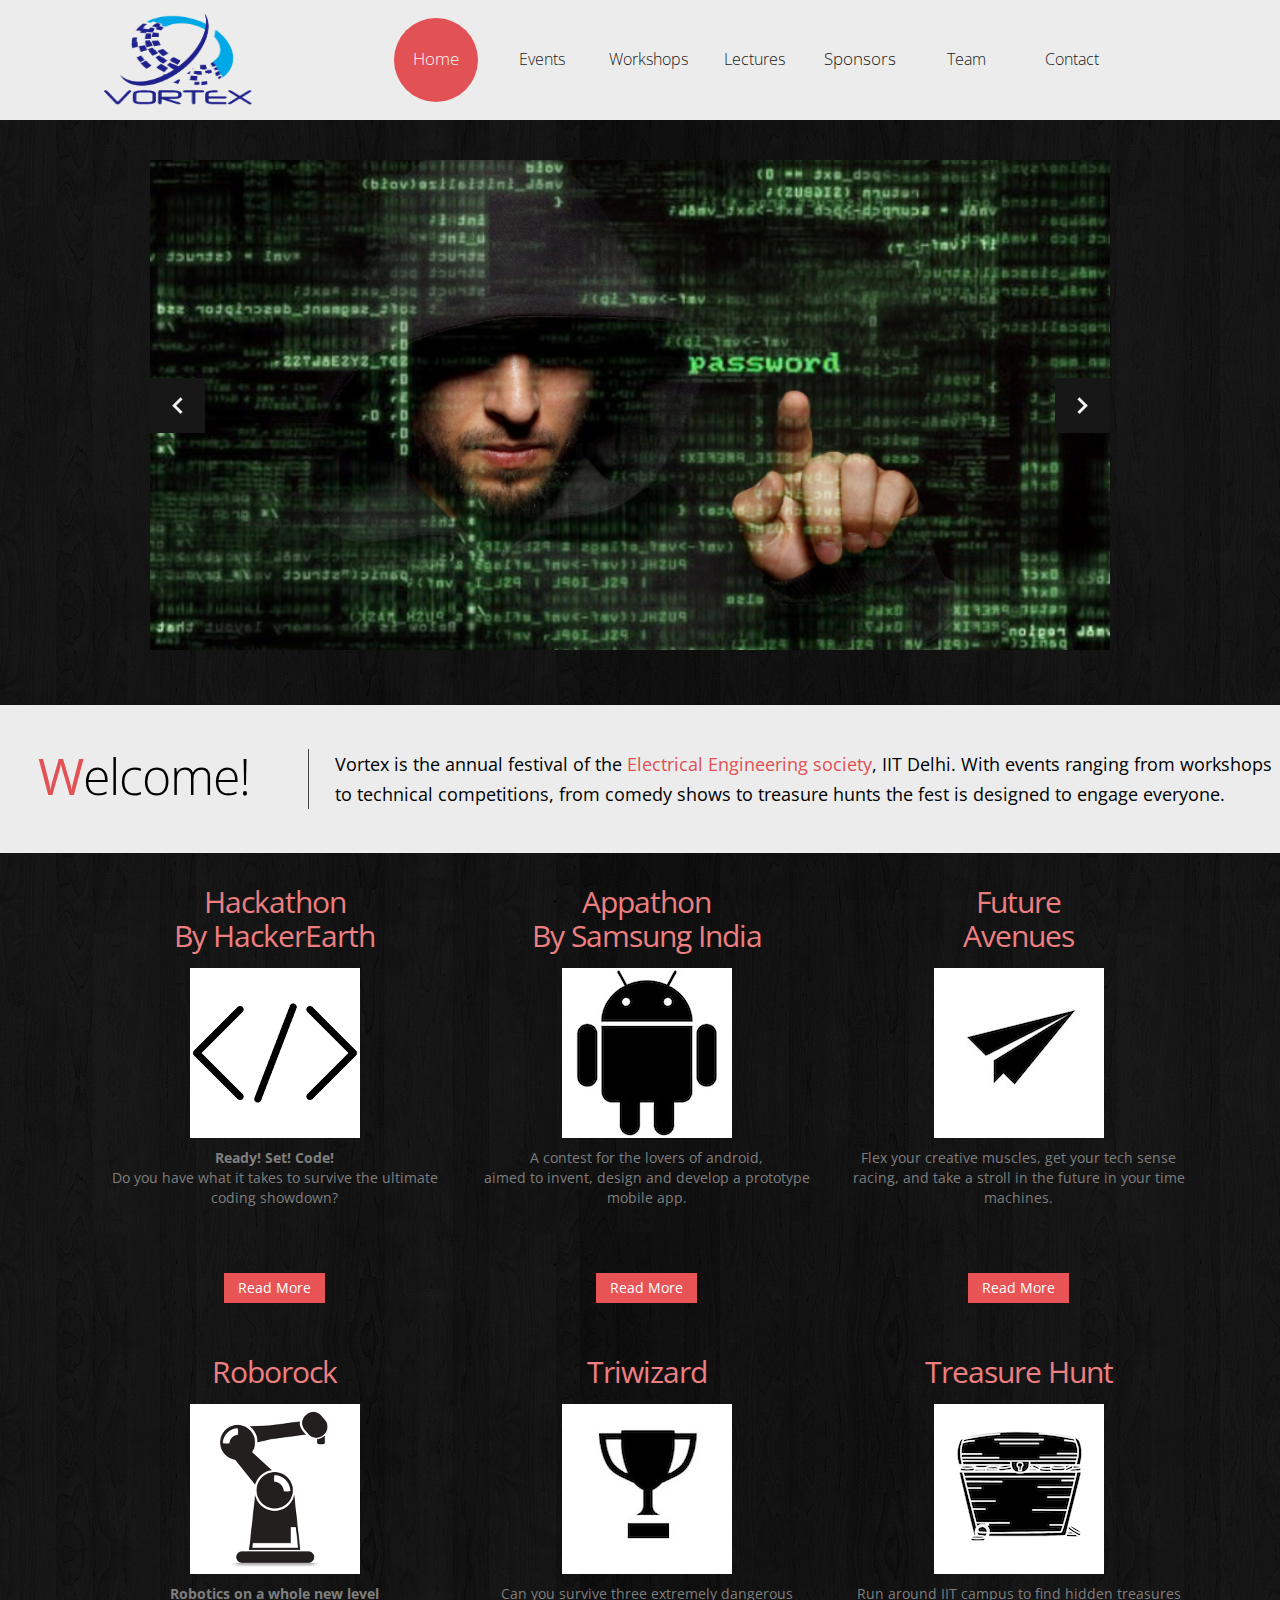
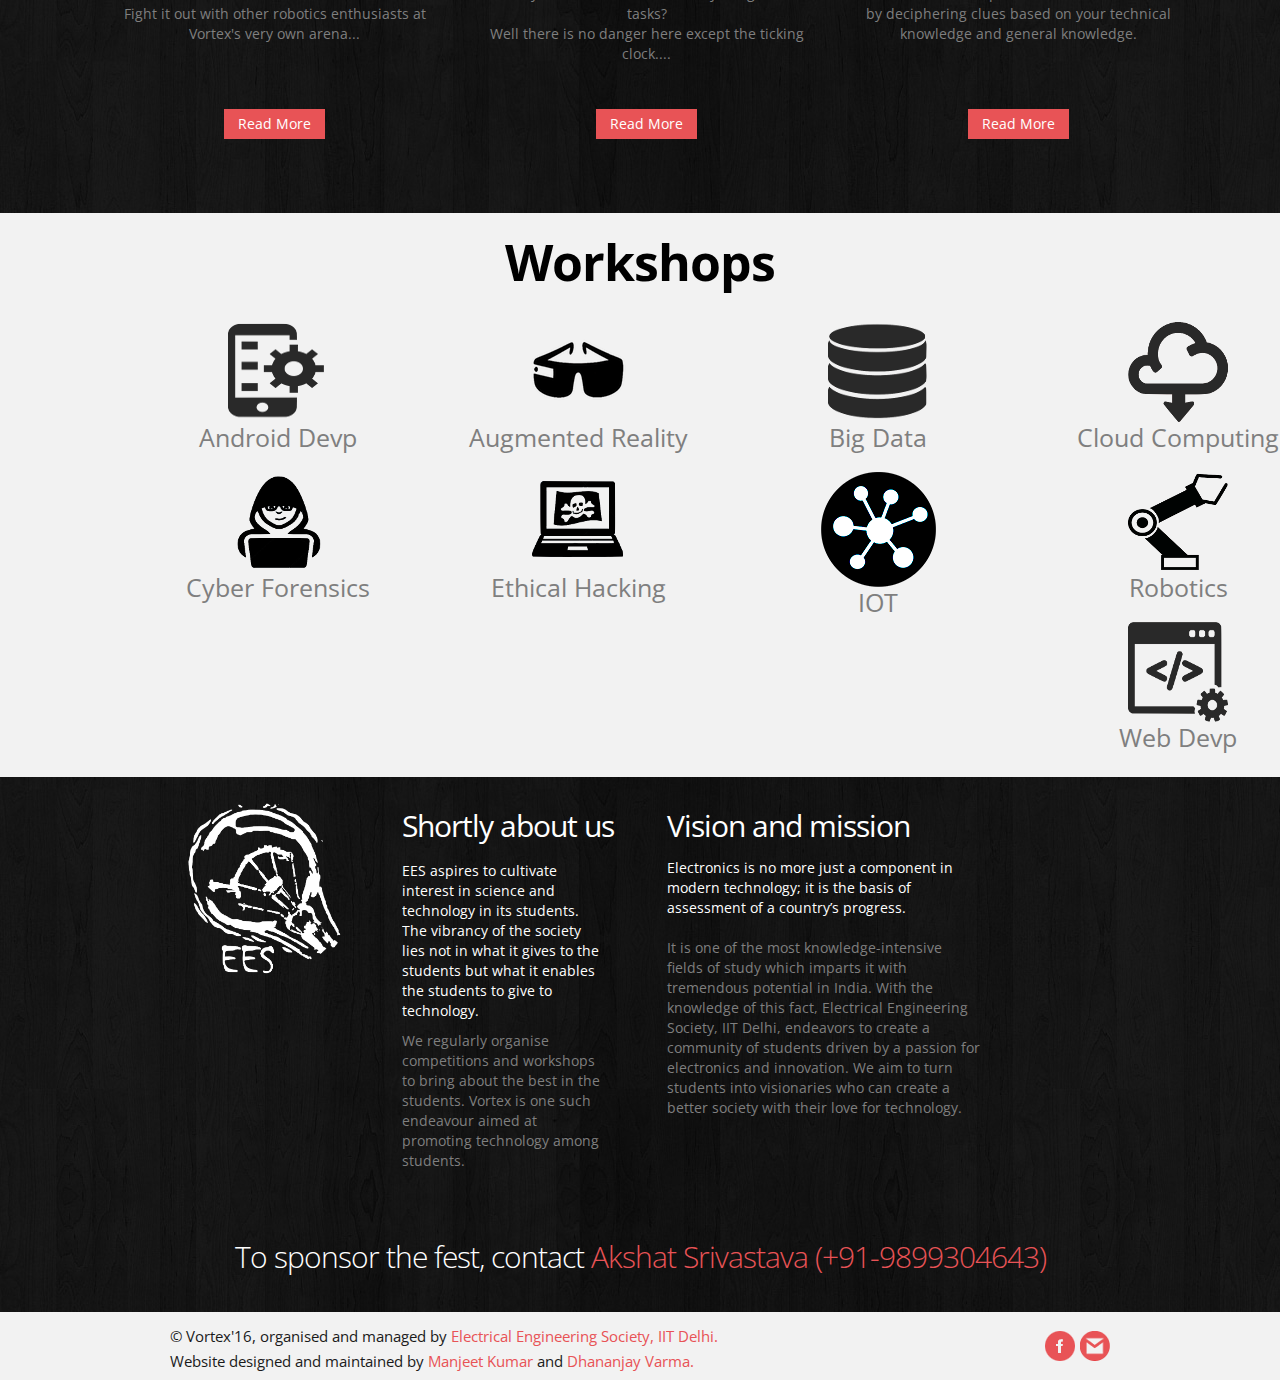
==== commit 2db2fb76: "Update index.html" ====
--- a/site/index.html
+++ b/site/index.html
@@ -218,6 +218,7 @@
     </div><br><br>
     <div class="workshopRow" >
         <h3 id="homeWorkshop" style="text-align:center;"><a style="text-decoration: none;" href="workshop.html" target="_blank">Workshops</a></h3><br>
+       <div class="workshoprow1">
         <div class="logoworkshopfirst span4"><a href="workshop.html#android"><img src=img/workshopLogo/android.png alt="" onmouseover="hover(this);" onmouseout="unhover(this);"/></a><div><p><a href="workshops.html#android">Android Devp</a></p></div></div>
 
         <div class="span4"><a href="workshop.html#augmented"><img src=img/workshopLogo/augmented.png alt="" onmouseover="hover(this);" onmouseout="unhover(this);"/></a><div><p><a href="workshop.html#augmented"> Augmented Reality</a></p></div></div>
@@ -228,7 +229,7 @@
         <div class="span4"><a href="workshop.html#iot"><img src=img/workshopLogo/iot.png alt="" onmouseover="hover(this);" onmouseout="unhover(this);"/></a><div><p><a href="workshop.html#iot">IOT</a></p></div></div>
         <div class="span4"><a href="workshop.html#robo"><img src=img/workshopLogo/robo.png alt="" onmouseover="hover(this);" onmouseout="unhover(this);"/></a><div><p><a href="workshop.html#robo">Robotics</a></p></div></div>
         <div class="span4"><a href="workshop.html#webdevelp"><img src=img/workshopLogo/webdevelp.png alt="" onmouseover="hover(this);" onmouseout="unhover(this);"/></a><div><p><a href="workshop.html#webdevelp">Web Devp</a></p></div></div>
-    </div>
+    </div></div>
     <div class="container">
       <div class="row-fluid">
 				<figure style="margin-top: 26px;" class="img-indent col-sm-2 col-xs-2 col-lg-2 col-md-2"><div><img src="img/page1-img5.png" alt="" /></div></figure>
--- a/site/css/style.css
+++ b/site/css/style.css
@@ -1805,14 +1805,26 @@
   }
   .workshopRow {
       background-color: #f2f2f2;
+      
+      display: inline-block;
+      width: 100%;
+  }
+  
+  .workshopRow div {
+    display: inline-block;
+    margin: auto !important;
+    text-align: center;
+    margin-top: 20px;
+  }
+  
+  .workshoprow1 {
+      background-color: #f2f2f2;
       padding-left:10%;
       display: inline-block;
       width: 100%;
-      margin-left: auto;
-      margin-right: auto;
-  }
-  
-  .workshopRow div {
+  }
+  
+  .workshoprow1 div {
     display: inline-block;
     margin: auto !important;
     text-align: center;
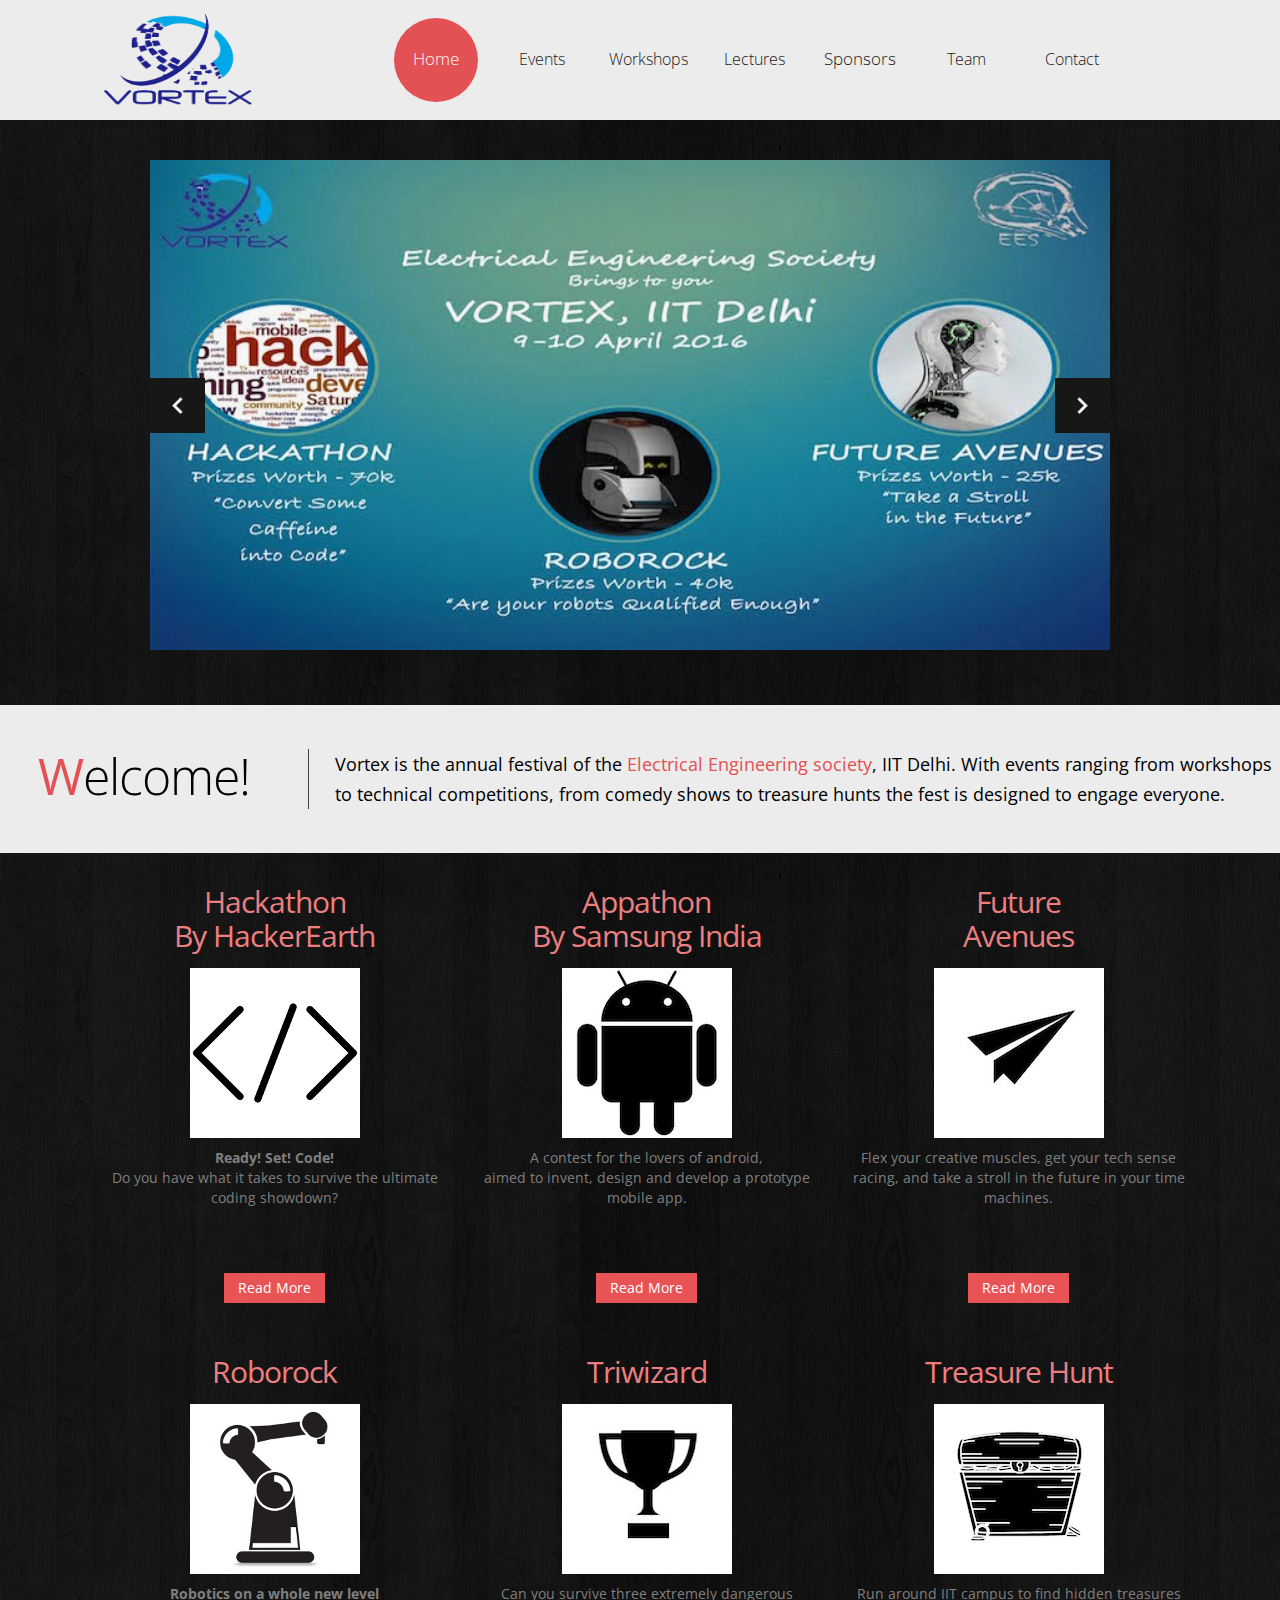
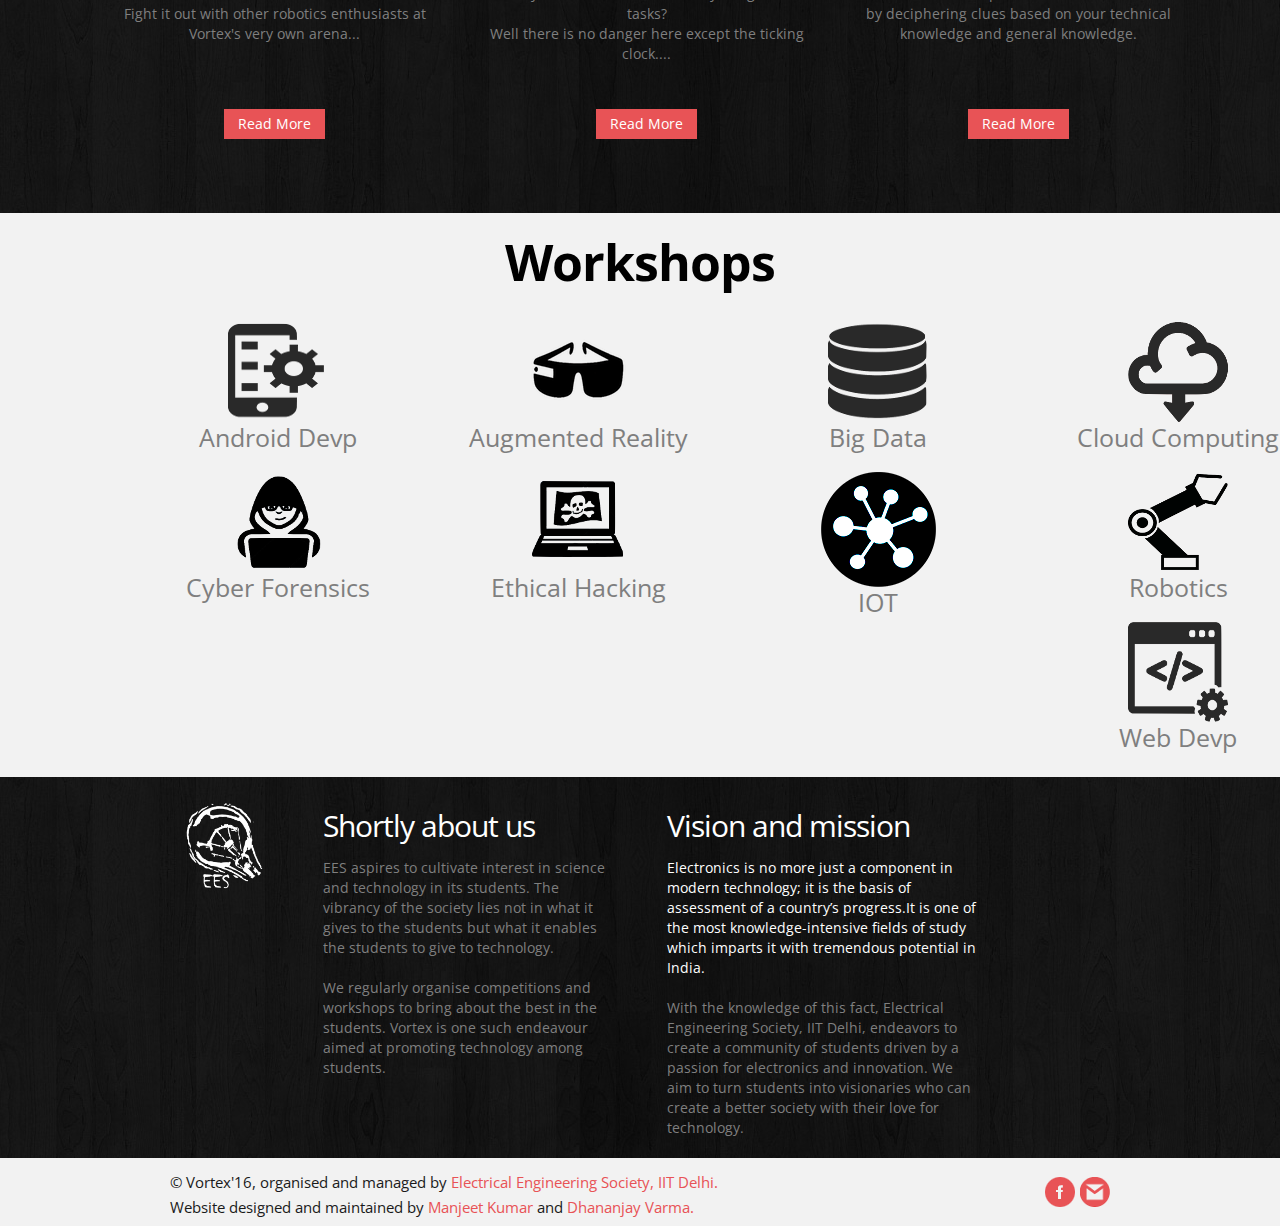
==== commit b7cfe6c7: "home page shortly about us css" ====
--- a/site/index.html
+++ b/site/index.html
@@ -232,29 +232,30 @@
     </div></div>
     <div class="container">
       <div class="row-fluid">
-				<figure style="margin-top: 26px;" class="img-indent col-sm-2 col-xs-2 col-lg-2 col-md-2"><div><img src="img/page1-img5.png" alt="" /></div></figure>
-				<article class="col-sm-3 col-xs-3 col-lg-3 col-md-3">
-              <h3>Shortly about us</h3>
+				<figure style="margin-top: 26px;" class="img-indent col-sm-1 col-xs-1 col-lg-1 col-md-1"><div><img src="img/page1-img5.png" alt="" /></div></figure>
+				<article class="col-sm-4 col-xs-4 col-lg-4 col-md-4">
+              
           <div class="wrapper">
             <div class="inner-1 overflow extra">
-                  <div class="txt-1">EES aspires to cultivate interest in science and technology in its students. The vibrancy of the society lies not in what it gives to the students but what it enables the students to give to technology.</div>
-                  We regularly organise competitions and workshops to bring about the best in the students. Vortex is one such endeavour aimed at promoting technology among students.
+                <div style="span6">
+                    <h3>Shortly about us</h3>
+                  EES aspires to cultivate interest in science and technology in its students. The vibrancy of the society lies not in what it gives to the students but what it enables the students to give to technology.
+                    
+                  <p style="color: #7f7f7f"><br>We regularly organise competitions and workshops to bring about the best in the students. Vortex is one such endeavour aimed at promoting technology among students.</p>
+                    </div>
             </div>
           </div> 
         </article>
         <article class="col-sm-4 col-xs-4 col-lg-4 col-md-4 vision">
+            <div style="span4">
           <h3>Vision and mission</h3>
-					<div><strong>Electronics is no more just a component in modern technology; it is the basis of assessment of a country’s progress.</strong></div>
+					<div style="span4"><strong>Electronics is no more just a component in modern technology; it is the basis of assessment of a country’s progress.It is one of the most knowledge-intensive fields of study which imparts it with tremendous potential in India.</strong></div>
 					<br>
-					<div>It is one of the most knowledge-intensive fields of study which imparts it with tremendous potential in India. With the knowledge of this fact, Electrical Engineering Society, IIT Delhi, endeavors to create a community of students driven by a passion for electronics and innovation. We aim to turn students into visionaries who can create a better society with their love for technology.</div>
+					<div style="span4"> With the knowledge of this fact, Electrical Engineering Society, IIT Delhi, endeavors to create a community of students driven by a passion for electronics and innovation. We aim to turn students into visionaries who can create a better society with their love for technology.</div>
+            </div>
         </article>
       </div>
-    </div><br><br>
-    <div class="contactUs">
-          <h4 class="contacth">To sponsor the fest, contact <span class="color-2"> Akshat Srivastava (+91-9899304643)</span></h4>
-      </div>
-    <!--<a href="contact.html" style="text-decoration: none;" ><div class="partner btn-1"><p style="margin-top:10px;">Become a Partner</p></div></a>
-    <br>-->
+    </div>
     <br>
   </div>
 </div>
--- a/site/css/style.css
+++ b/site/css/style.css
@@ -382,7 +382,7 @@
   /*------ list-services ------- */
   .list-services .thumbnail-1 {
     background: #000000;
-    height:510px;
+    height:600px;
     padding: 10px;
   }
   .list-services a {
@@ -1007,6 +1007,7 @@
   @media (max-width: 767px) {
     body {
       padding: 0;
+        margin: 0;
     }
     /* navbar */
     .nav-collapse_ {
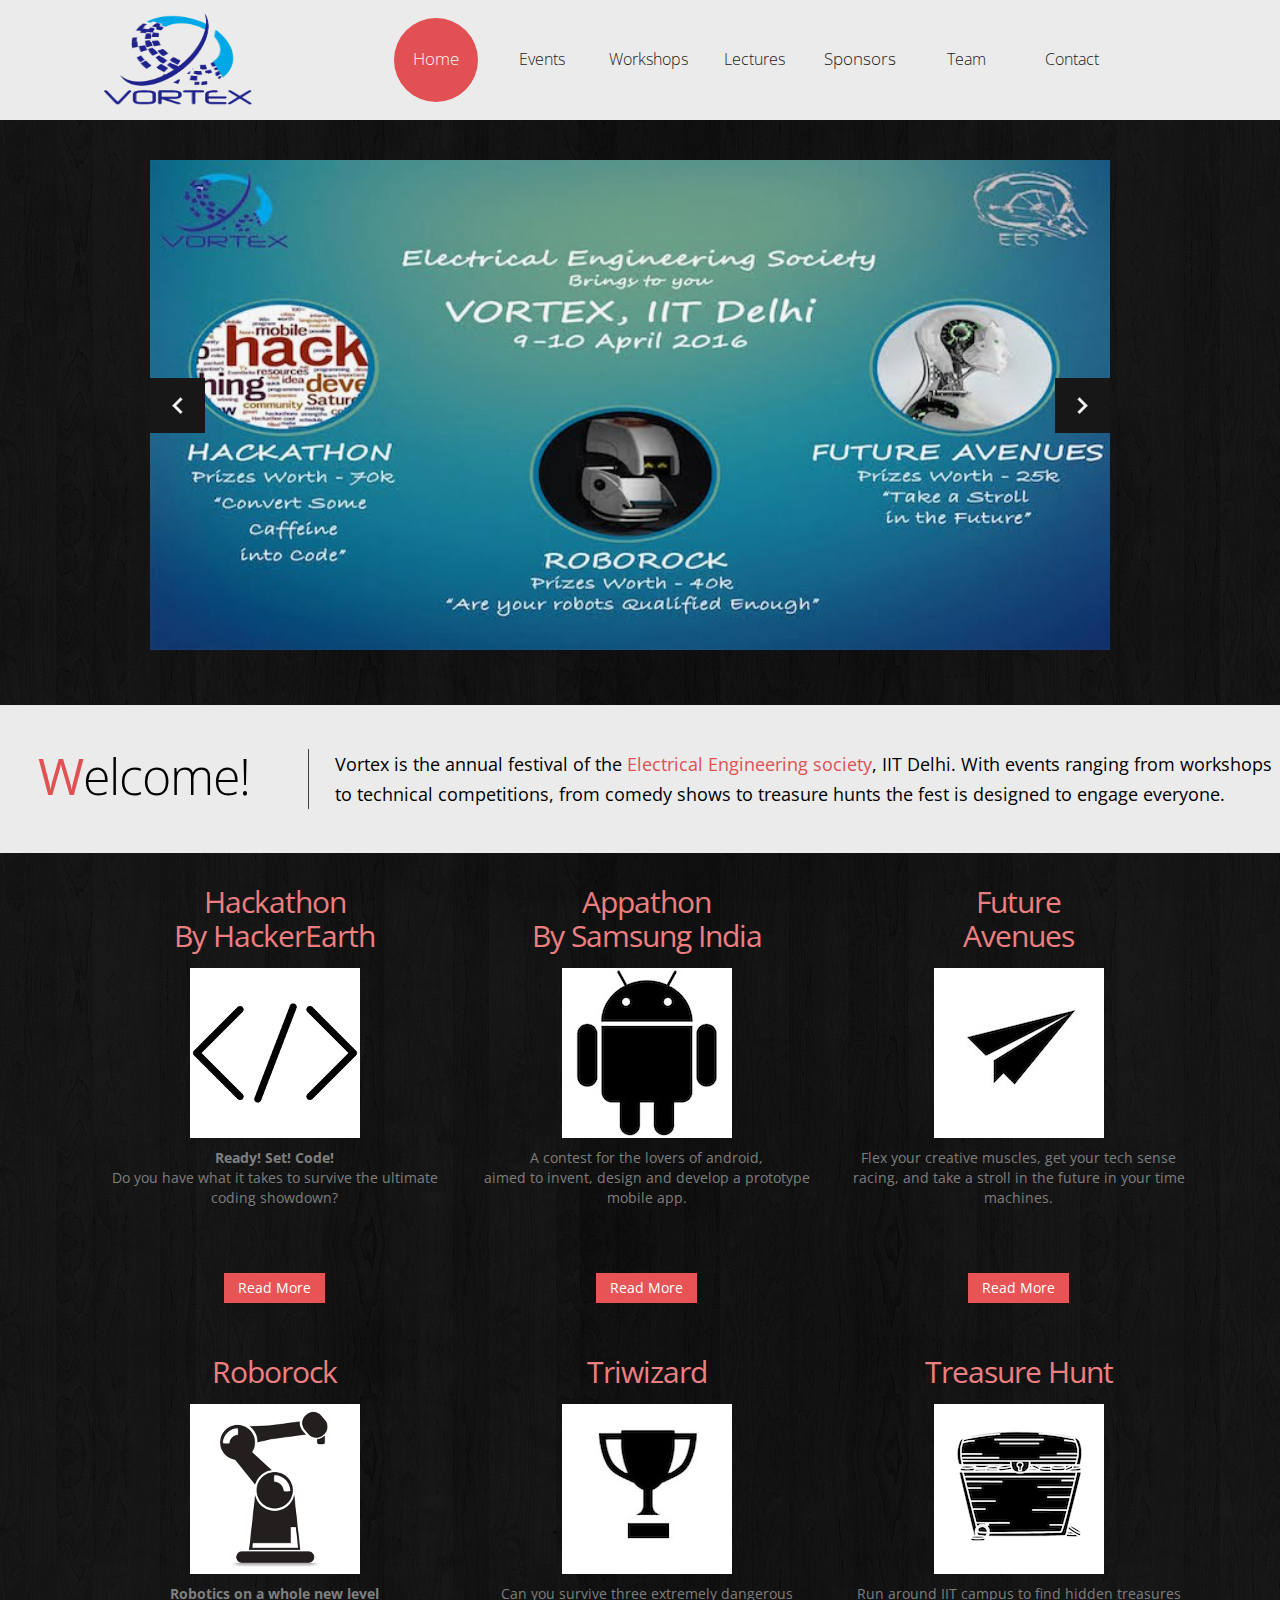
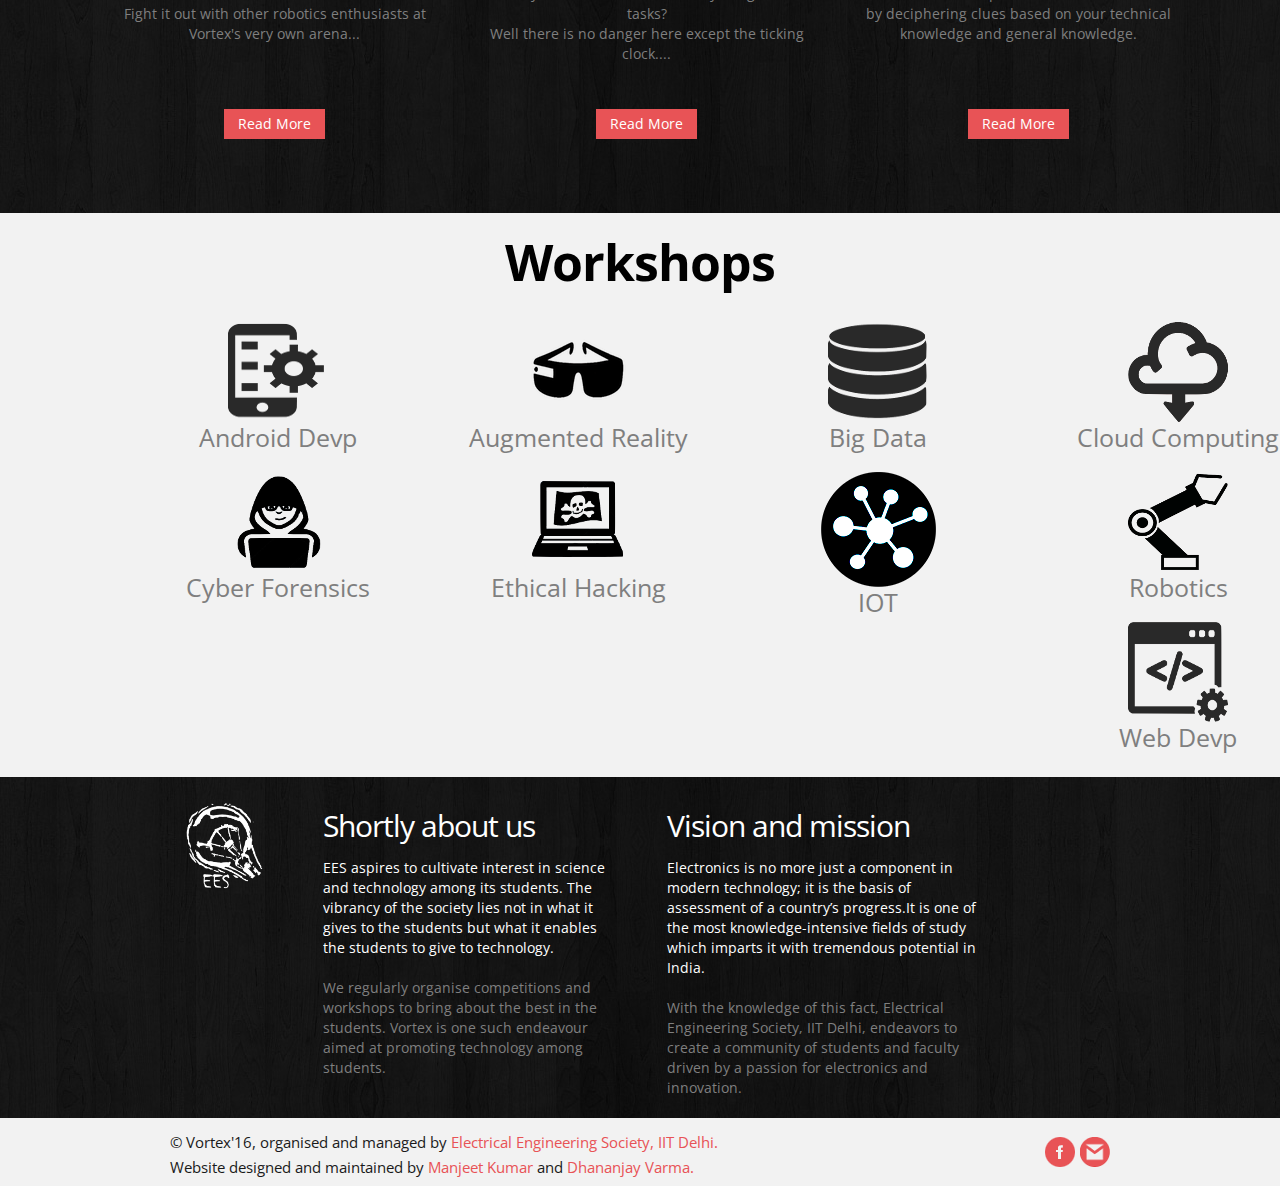
==== commit 3fd3b937: "workshop curriculum info button added" ====
--- a/site/index.html
+++ b/site/index.html
@@ -239,9 +239,9 @@
             <div class="inner-1 overflow extra">
                 <div style="span6">
                     <h3>Shortly about us</h3>
-                  EES aspires to cultivate interest in science and technology in its students. The vibrancy of the society lies not in what it gives to the students but what it enables the students to give to technology.
+                  <p style="color: #fff;"> EES aspires to cultivate interest in science and technology among its students. The vibrancy of the society lies not in what it gives to the students but what it enables the students to give to technology.</p>
                     
-                  <p style="color: #7f7f7f"><br>We regularly organise competitions and workshops to bring about the best in the students. Vortex is one such endeavour aimed at promoting technology among students.</p>
+                  <p style="color: #7f7f7f">We regularly organise competitions and workshops to bring about the best in the students. Vortex is one such endeavour aimed at promoting technology among students.</p>
                     </div>
             </div>
           </div> 
@@ -251,14 +251,13 @@
           <h3>Vision and mission</h3>
 					<div style="span4"><strong>Electronics is no more just a component in modern technology; it is the basis of assessment of a country’s progress.It is one of the most knowledge-intensive fields of study which imparts it with tremendous potential in India.</strong></div>
 					<br>
-					<div style="span4"> With the knowledge of this fact, Electrical Engineering Society, IIT Delhi, endeavors to create a community of students driven by a passion for electronics and innovation. We aim to turn students into visionaries who can create a better society with their love for technology.</div>
+					<div style="span4"> With the knowledge of this fact, Electrical Engineering Society, IIT Delhi, endeavors to create a community of students and faculty driven by a passion for electronics and innovation.<!-- We aim to turn students into visionaries who can create a better society with their love for technology.--></div>
             </div>
         </article>
       </div>
     </div>
     <br>
   </div>
-</div>
 
 <!--============================== footer =================================-->
 <footer class="footermain">
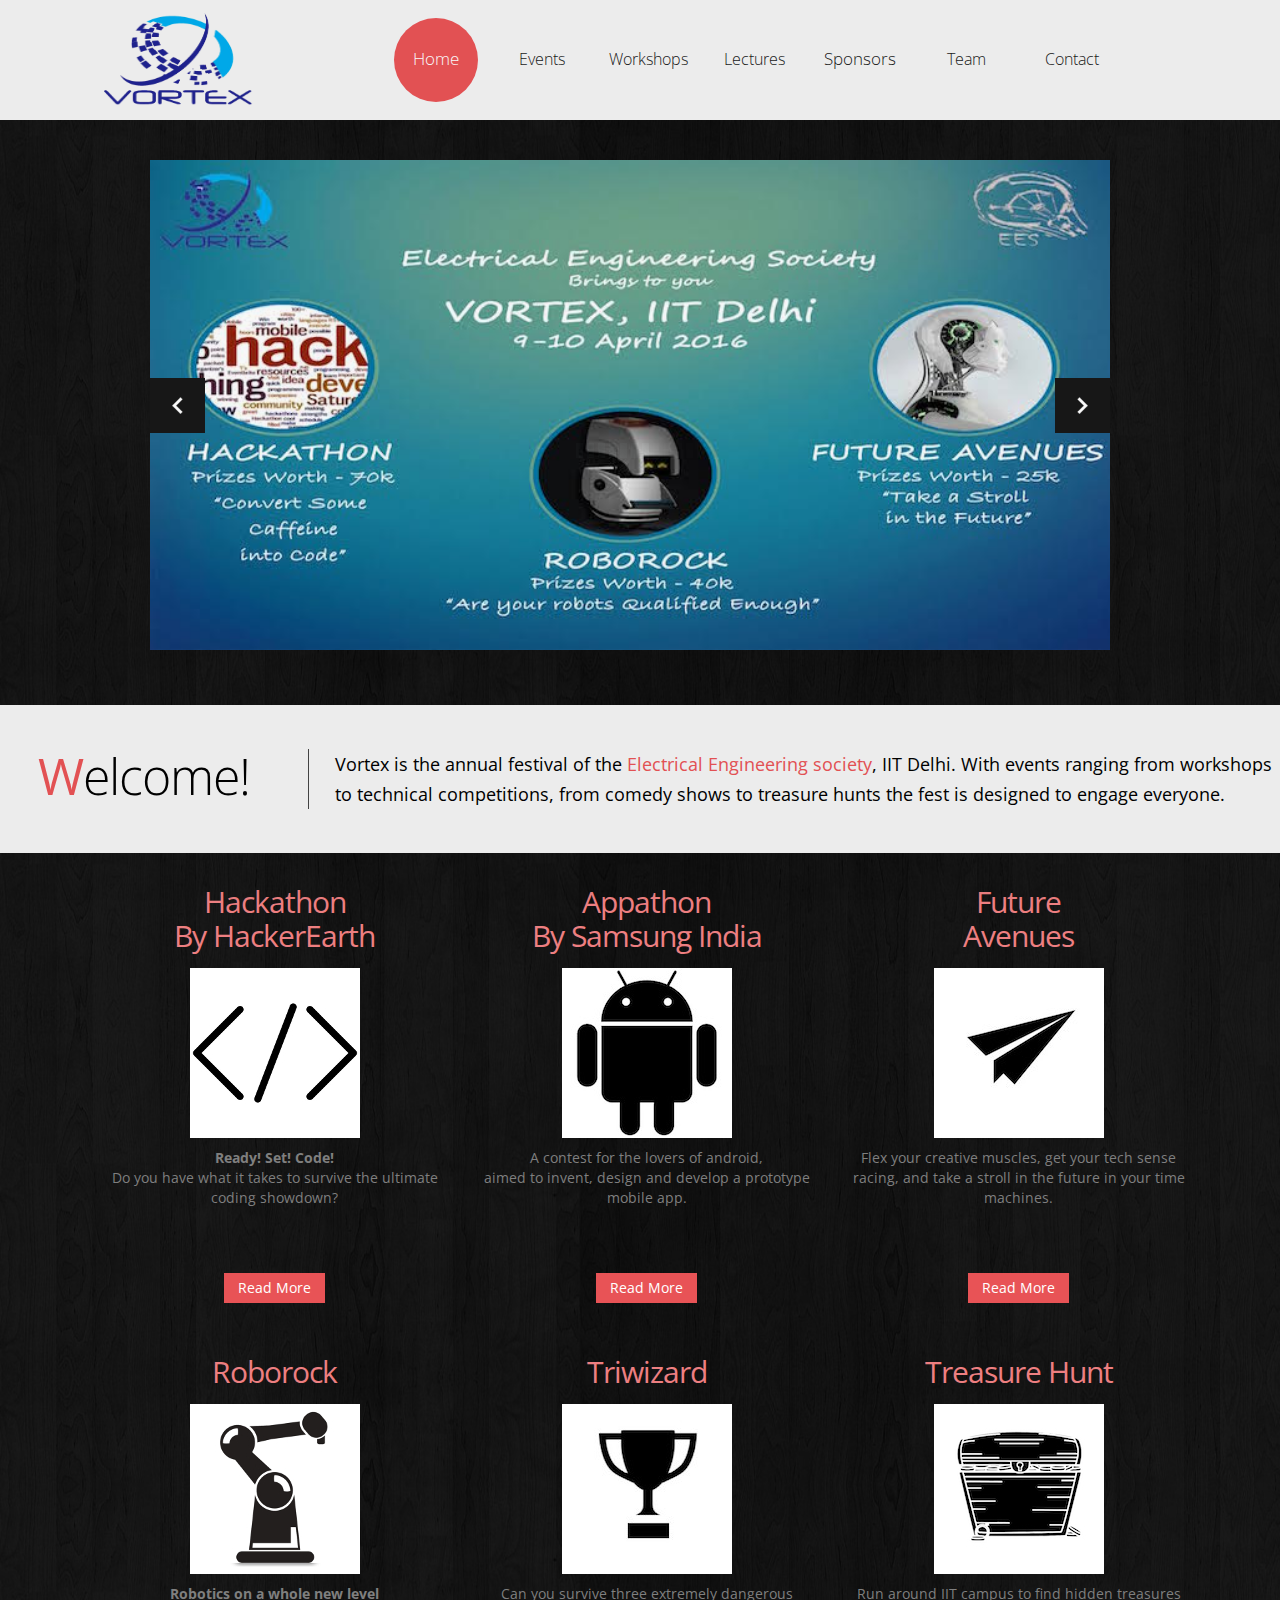
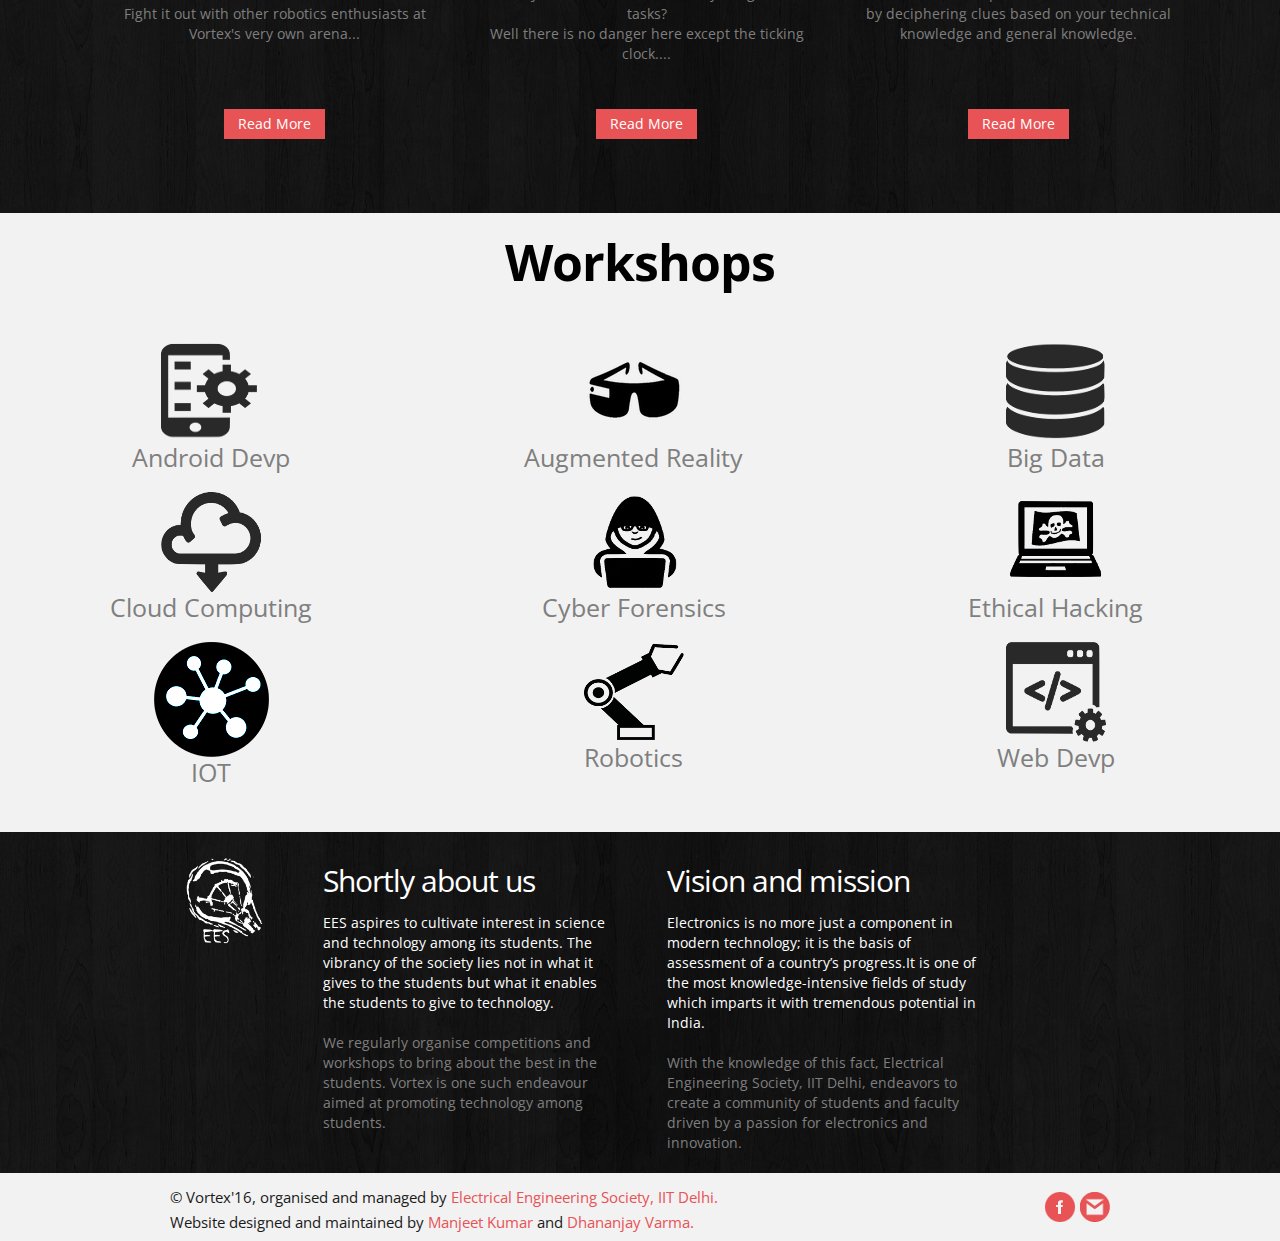
==== commit 66b391cf: "home css" ====
--- a/site/index.html
+++ b/site/index.html
@@ -219,16 +219,16 @@
     <div class="workshopRow" >
         <h3 id="homeWorkshop" style="text-align:center;"><a style="text-decoration: none;" href="workshop.html" target="_blank">Workshops</a></h3><br>
        <div class="workshoprow1">
-        <div class="logoworkshopfirst span4"><a href="workshop.html#android"><img src=img/workshopLogo/android.png alt="" onmouseover="hover(this);" onmouseout="unhover(this);"/></a><div><p><a href="workshops.html#android">Android Devp</a></p></div></div>
-
-        <div class="span4"><a href="workshop.html#augmented"><img src=img/workshopLogo/augmented.png alt="" onmouseover="hover(this);" onmouseout="unhover(this);"/></a><div><p><a href="workshop.html#augmented"> Augmented Reality</a></p></div></div>
-        <div class="span4"><a href="workshop.html#bigdata"><img src=img/workshopLogo/bigdata.png alt="" onmouseover="hover(this);" onmouseout="unhover(this);"/></a><div><p><a href="workshop.html#bigdata"> Big Data</a></p></div></div>
-        <div class="span4"><a href="workshop.html#cloud"><img src=img/workshopLogo/cloud.png alt="" onmouseover="hover(this);" onmouseout="unhover(this);"/></a><div><p><a href="workshop.html#cloud">Cloud Computing</a></p></div></div>
-        <div class="logoworkshopfirst span4"><a href="workshop.html#cyber"><img src=img/workshopLogo/cyber.png alt="" onmouseover="hover(this);" onmouseout="unhover(this);"/></a><div><p><a href="workshop.html#cyber">Cyber Forensics</a></p></div></div>
-        <div class="span4"><a href="workshop.html#hack"><img src=img/workshopLogo/hack.png alt="" onmouseover="hover(this);" onmouseout="unhover(this);"/></a><div><p><a href="workshop.html#hack">Ethical Hacking</a></p></div></div>
-        <div class="span4"><a href="workshop.html#iot"><img src=img/workshopLogo/iot.png alt="" onmouseover="hover(this);" onmouseout="unhover(this);"/></a><div><p><a href="workshop.html#iot">IOT</a></p></div></div>
-        <div class="span4"><a href="workshop.html#robo"><img src=img/workshopLogo/robo.png alt="" onmouseover="hover(this);" onmouseout="unhover(this);"/></a><div><p><a href="workshop.html#robo">Robotics</a></p></div></div>
-        <div class="span4"><a href="workshop.html#webdevelp"><img src=img/workshopLogo/webdevelp.png alt="" onmouseover="hover(this);" onmouseout="unhover(this);"/></a><div><p><a href="workshop.html#webdevelp">Web Devp</a></p></div></div>
+        <div style="width: 33%" class="span4"><a href="workshop.html#android"><img src=img/workshopLogo/android.png alt="" onmouseover="hover(this);" onmouseout="unhover(this);"/></a><div><p><a href="workshops.html#android">Android Devp</a></p></div></div>
+
+        <div style="width: 33%" class="span4"><a href="workshop.html#augmented"><img src=img/workshopLogo/augmented.png alt="" onmouseover="hover(this);" onmouseout="unhover(this);"/></a><div><p><a href="workshop.html#augmented"> Augmented Reality</a></p></div></div>
+        <div style="width: 33%" class="span4"><a href="workshop.html#bigdata"><img src=img/workshopLogo/bigdata.png alt="" onmouseover="hover(this);" onmouseout="unhover(this);"/></a><div><p><a href="workshop.html#bigdata"> Big Data</a></p></div></div>
+        <div style="width: 33%" class="span4"><a href="workshop.html#cloud"><img src=img/workshopLogo/cloud.png alt="" onmouseover="hover(this);" onmouseout="unhover(this);"/></a><div><p><a href="workshop.html#cloud">Cloud Computing</a></p></div></div>
+        <div style="width: 33%" class="span4"><a href="workshop.html#cyber"><img src=img/workshopLogo/cyber.png alt="" onmouseover="hover(this);" onmouseout="unhover(this);"/></a><div><p><a href="workshop.html#cyber">Cyber Forensics</a></p></div></div>
+        <div style="width: 33%" class="span4"><a href="workshop.html#hack"><img src=img/workshopLogo/hack.png alt="" onmouseover="hover(this);" onmouseout="unhover(this);"/></a><div><p><a href="workshop.html#hack">Ethical Hacking</a></p></div></div>
+        <div style="width: 33%" class="span4"><a href="workshop.html#iot"><img src=img/workshopLogo/iot.png alt="" onmouseover="hover(this);" onmouseout="unhover(this);"/></a><div><p><a href="workshop.html#iot">IOT</a></p></div></div>
+        <div style="width: 33%" class="span4"><a href="workshop.html#robo"><img src=img/workshopLogo/robo.png alt="" onmouseover="hover(this);" onmouseout="unhover(this);"/></a><div><p><a href="workshop.html#robo">Robotics</a></p></div></div>
+        <div style="width: 33%" class="span4"><a href="workshop.html#webdevelp"><img src=img/workshopLogo/webdevelp.png alt="" onmouseover="hover(this);" onmouseout="unhover(this);"/></a><div><p><a href="workshop.html#webdevelp">Web Devp</a></p></div></div>
     </div></div>
     <div class="container">
       <div class="row-fluid">
--- a/site/css/style.css
+++ b/site/css/style.css
@@ -1813,7 +1813,10 @@
   
   .workshopRow div {
     display: inline-block;
-    margin: auto !important;
+    margin: auto;
+    margin-left: 0px;
+    padding-left: 0px;
+    margin-bottom: 20px;
     text-align: center;
     margin-top: 20px;
   }
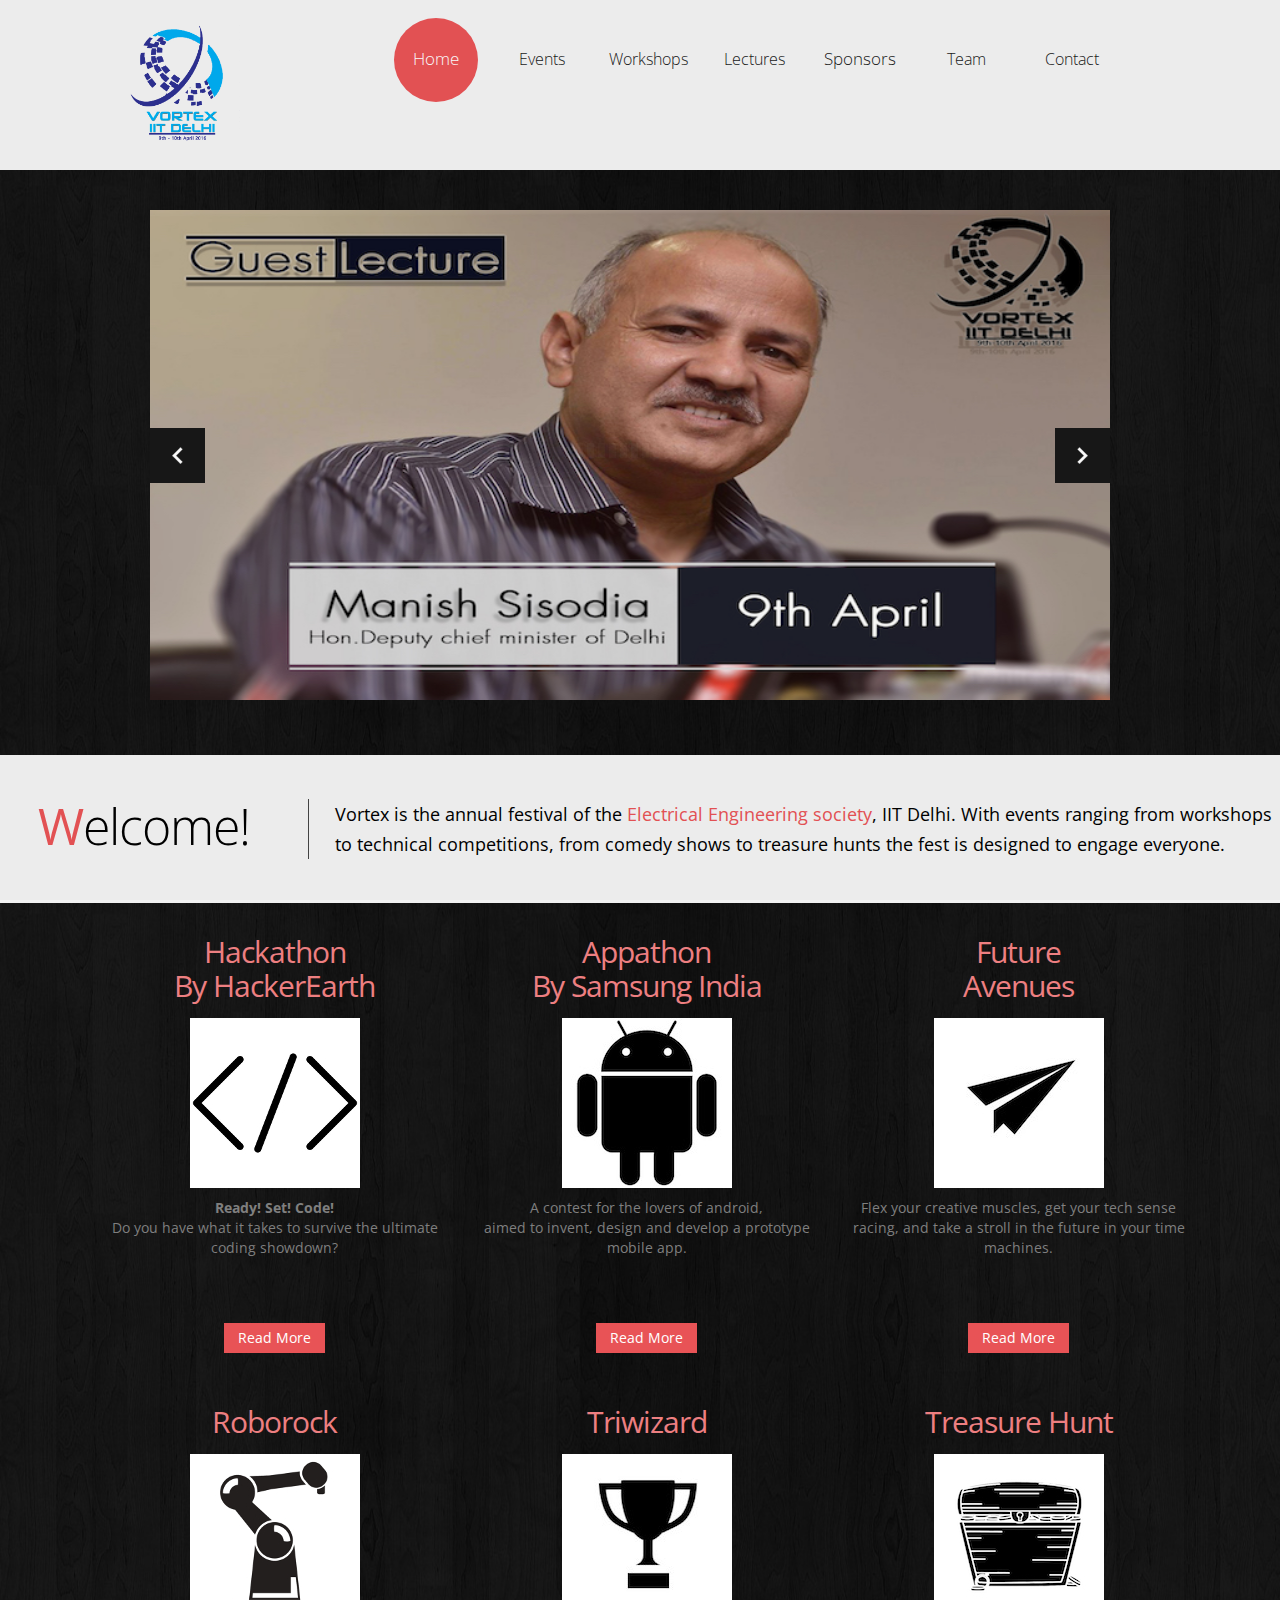
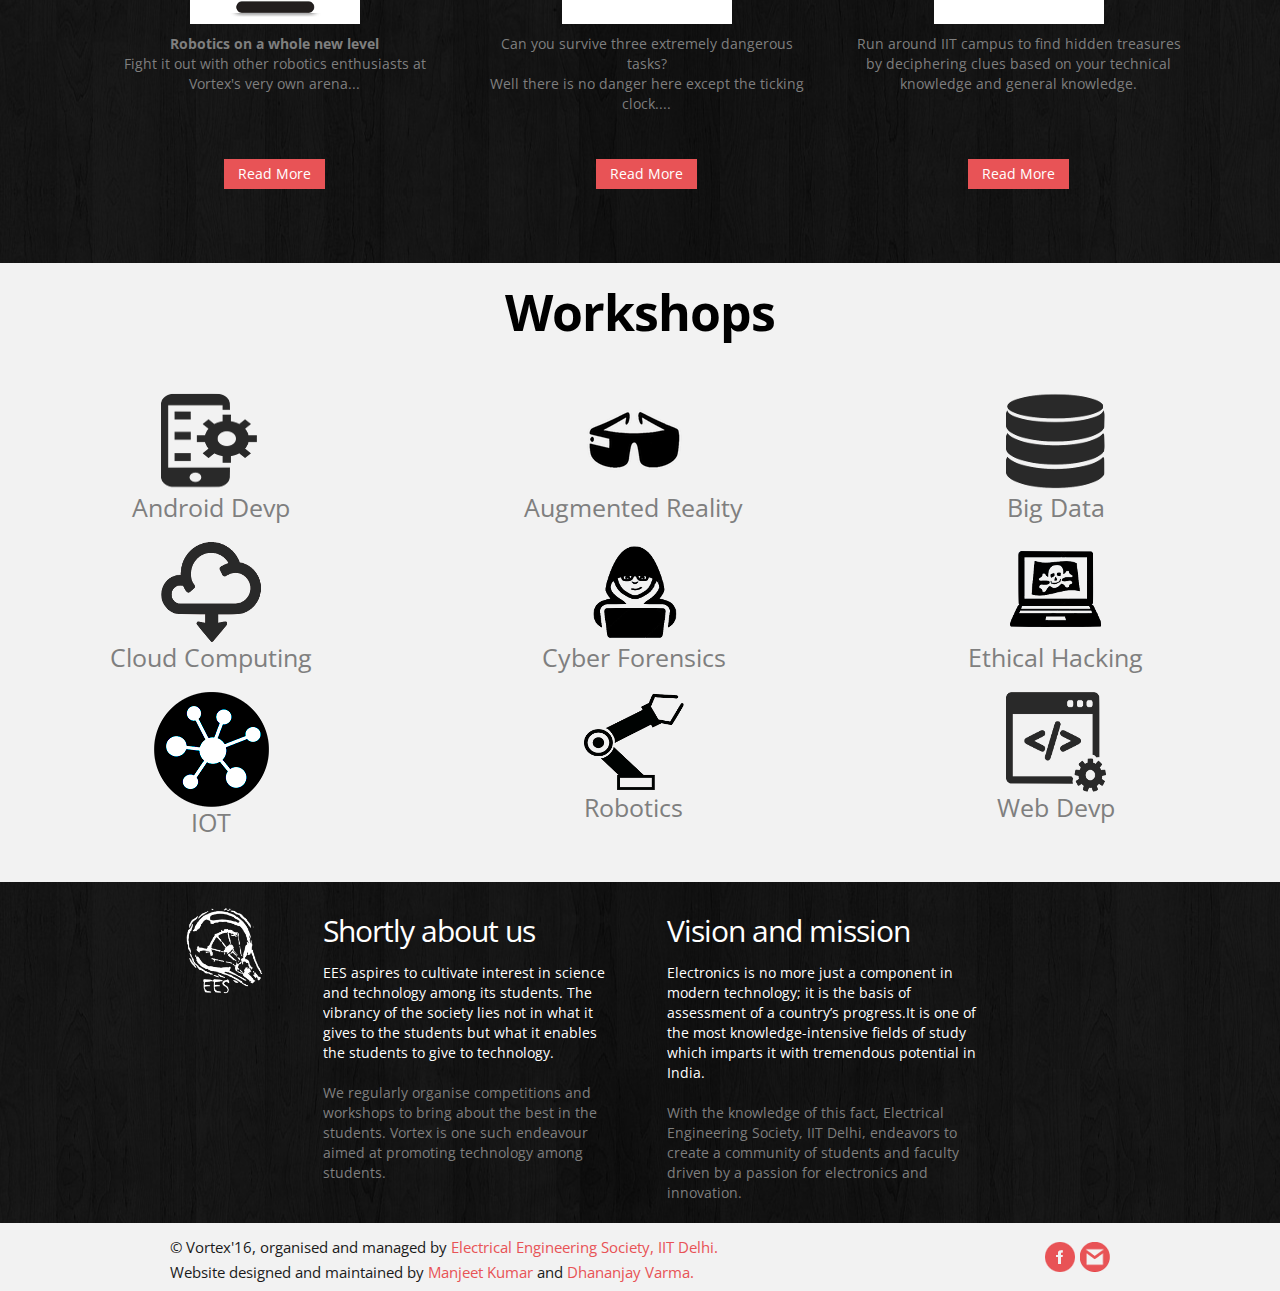
==== commit e6680003: "updated logo" ====
--- a/site/index.html
+++ b/site/index.html
@@ -103,7 +103,7 @@
           <div class="span12">
         <div class="navbar navbar_">
             <div class="container">
-            <h1 class="brand brand_"><a href="index.html"><img alt="" style="height:100px;width:150px;" src="img/logo.gif"> </a></h1>
+            <h1 class="brand brand_"><a href="index.html"><img alt="" style="height:150px;width:150px;" src="img/logo.png"> </a></h1>
             <a class="btn btn-navbar btn-navbar_" data-toggle="collapse" data-target=".nav-collapse_">Menu <span class="icon-bar"></span> </a>
             <div class="nav-collapse nav-collapse_ collapse">
               <ul class="nav sf-menu">
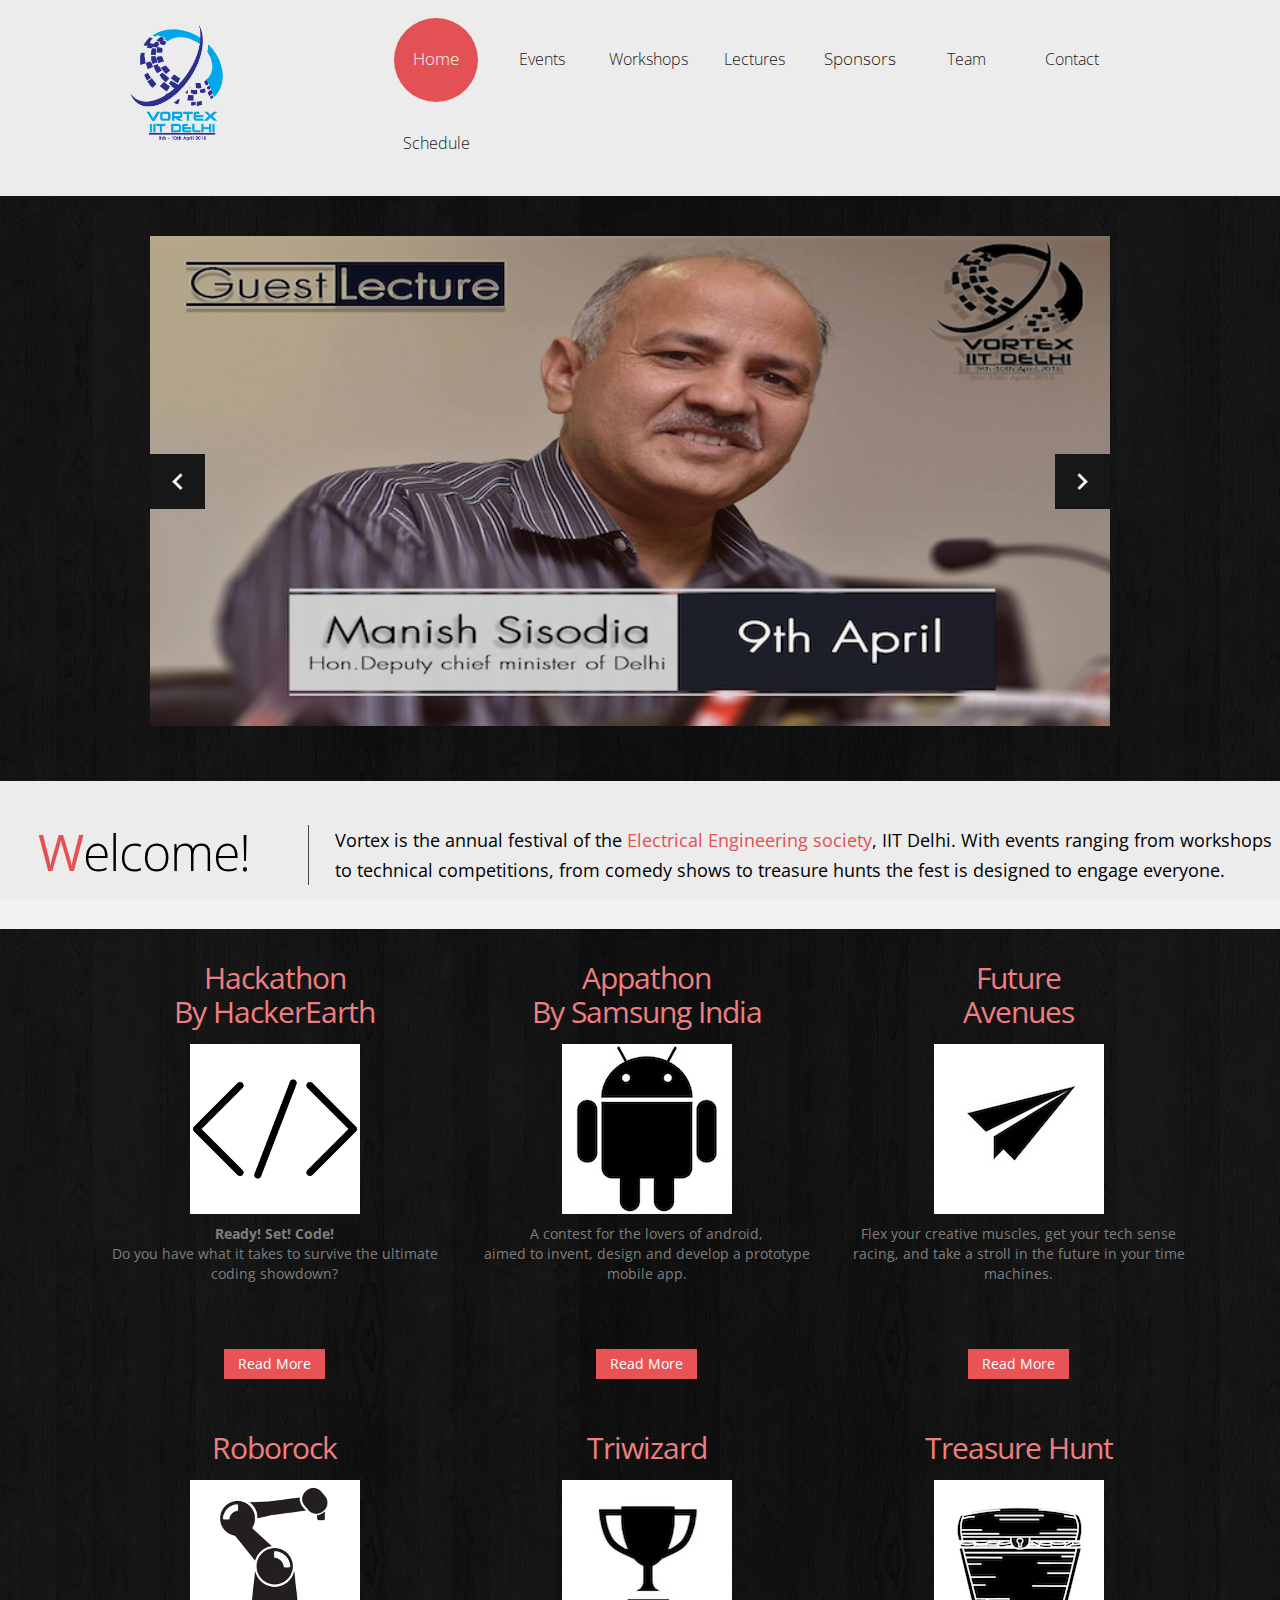
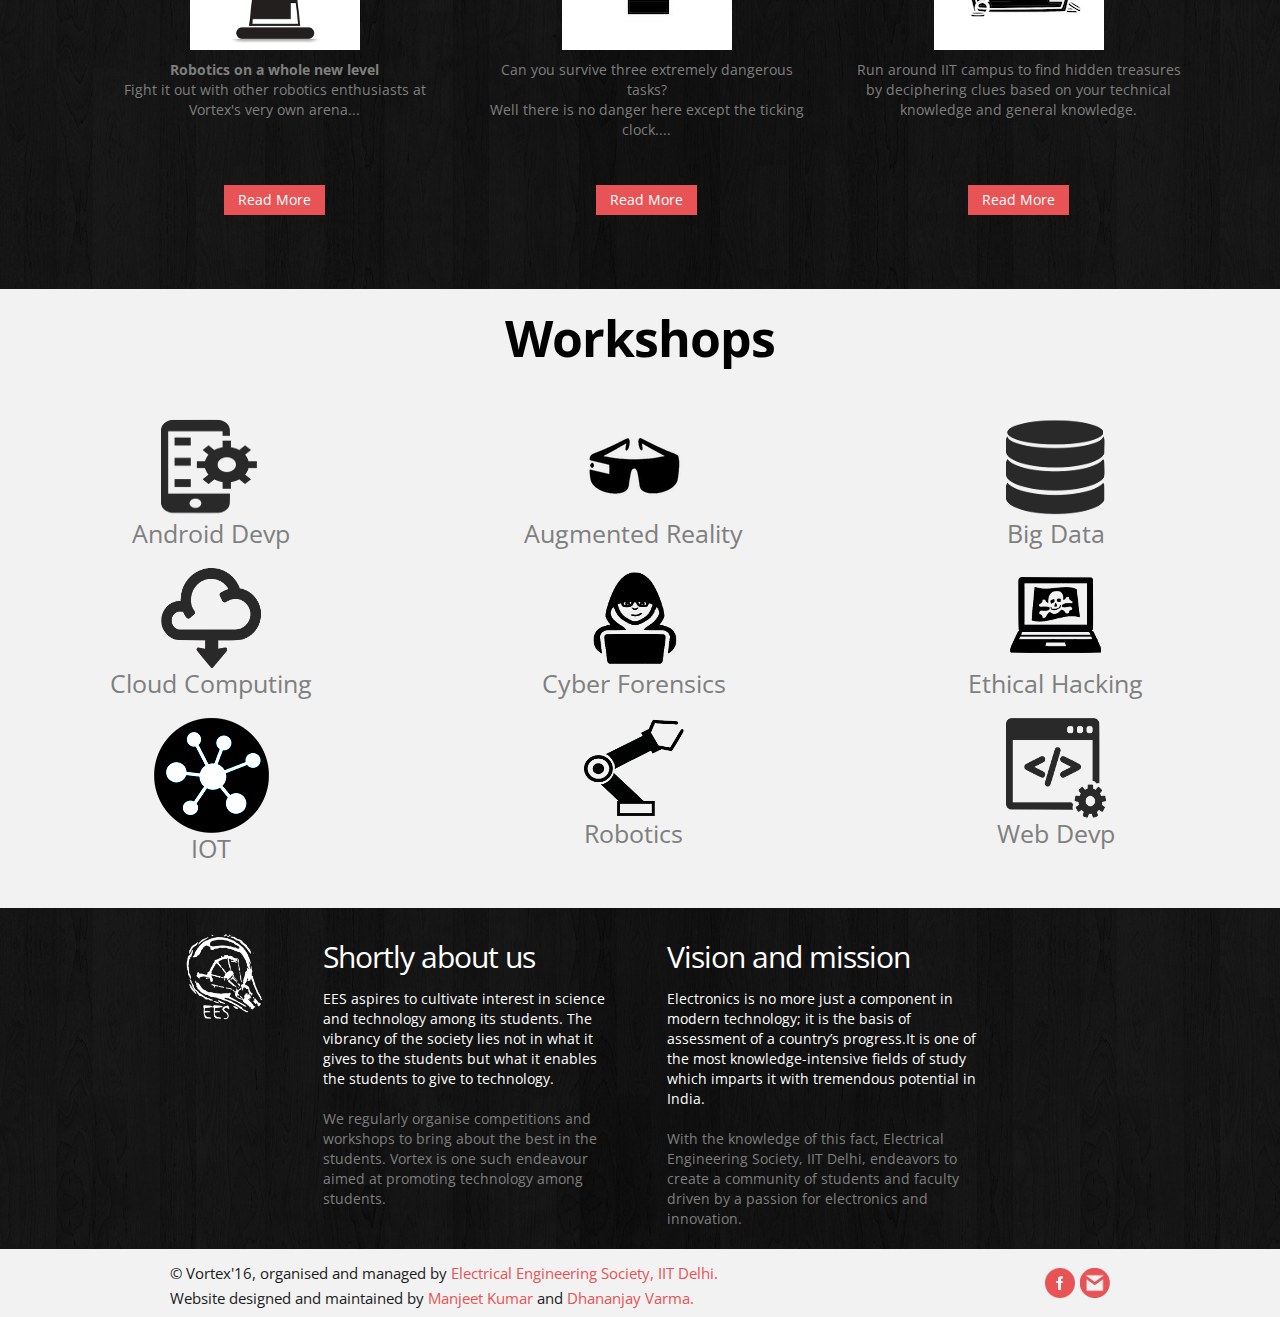
==== commit 1d893d10: "Schedule" ====
--- a/site/index.html
+++ b/site/index.html
@@ -114,6 +114,7 @@
                 <li ><a href="sponsors.html" style="font-size: 17px;" >Sponsors</a></li>
                 <li><a href="team.html" style="font-size: 16px;">Team</a></li>
                 <li><a href="contact.html" style="font-size: 16px;">Contact</a></li>
+                <li><a href="schedule.html" style="font-size: 16px;">Schedule</a></li>
               </ul>
             </div>
             </div>
